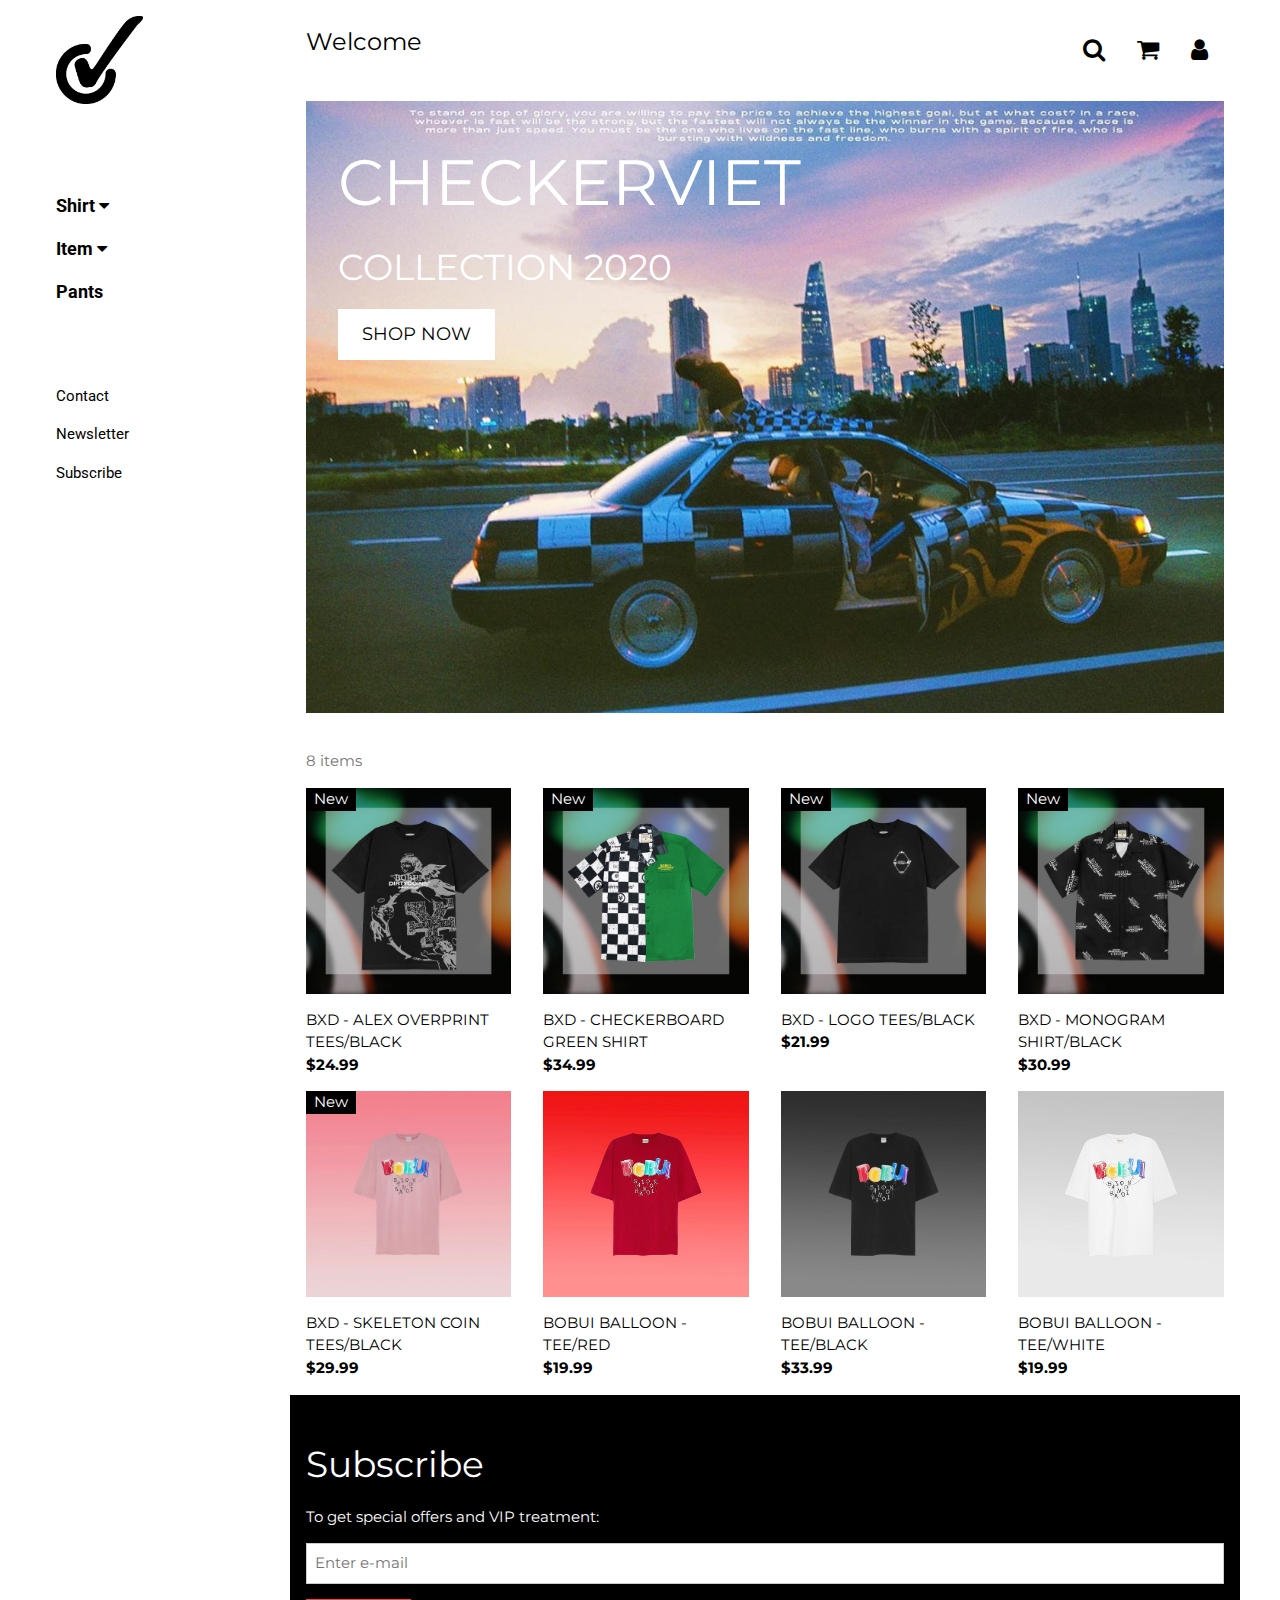
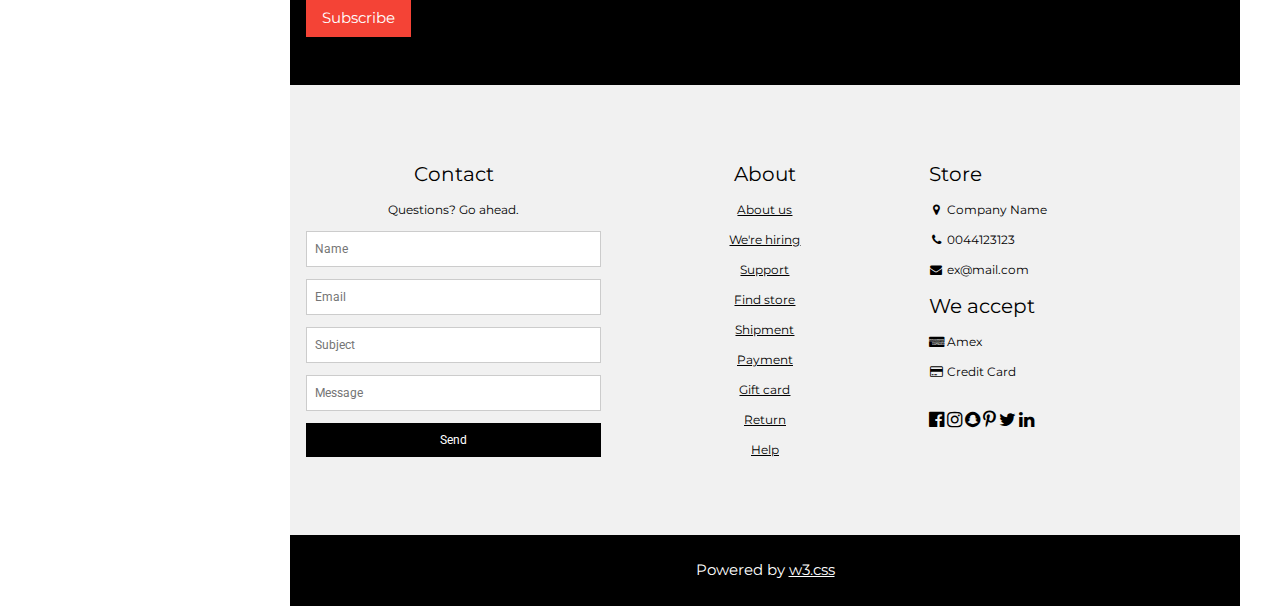
==== index.html @ c95c6292 "12" ====
<!DOCTYPE html>
<html>
<title>CHECKERVIET</title>
<meta charset="UTF-8">
<meta name="viewport" content="width=device-width, initial-scale=1">
<link rel="stylesheet" href="SOURCE.css">
<link rel="stylesheet" href="https://fonts.googleapis.com/css?family=Roboto">
<link rel="stylesheet" href="https://fonts.googleapis.com/css?family=Montserrat">
<link rel="stylesheet" href="https://cdnjs.cloudflare.com/ajax/libs/font-awesome/4.7.0/css/font-awesome.min.css">
<style>
  .w3-sidebar a,
  form {
    font-family: "Roboto", sans-serif
  }

  body,
  h1,
  h2,
  h3,
  h4,
  h5,
  h6,
  .w3-wide {
    font-family: "Montserrat", sans-serif;
  }

  /* cart */
  .cart-header {
    font-weight: bold;
    font-size: 1.25em;
    color: #333;
  }

  .cart-column {
    display: flex;
    align-items: center;
    border-bottom: 1px solid black;
    margin-right: 1.5em;
    padding-bottom: 10px;
    margin-top: 10px;
  }

  .cart-row {
    display: flex;
  }

  .cart-item {
    width: 45%;
  }

  .cart-price {
    width: 20%;
    font-size: 1.2em;
    color: #333;
  }

  .cart-quantity {
    width: 35%;
  }

  .cart-item-title {
    color: #333;
    margin-left: .5em;
    font-size: 1.0em;
  }

  .cart-item-image {
    width: 75px;
    height: auto;
    border-radius: 10px;
  }

  .btn-danger {
    color: white;
    background-color: #EB5757;
    border: none;
    border-radius: .3em;
    font-weight: bold;
  }

  .btn-danger:hover {
    background-color: #CC4C4C;
  }

  .cart-quantity-input {
    height: 34px;
    width: 50px;
    border-radius: 5px;
    border: 1px solid #56CCF2;
    background-color: #eee;
    color: #333;
    padding: 0;
    text-align: center;
    font-size: 1.2em;
    margin-right: 25px;
  }

  .cart-row:last-child {
    border-bottom: 1px solid black;
  }

  .cart-row:last-child .cart-column {
    border: none;
  }

  .cart-total {
    text-align: end;
    margin-top: 10px;
    margin-right: 10px;
  }

  .cart-total-title {
    font-weight: bold;
    font-size: 1.5em;
    color: black;
    margin-right: 20px;
  }

  .cart-total-price {
    color: #333;
    font-size: 1.1em;
  }

  .bottom-bar .search {
    width: 40%;
  }

  .bottom-bar .search input[type=text] {
    width: 150%;
    height: 40px;
    padding: 0 15px;
    color: #666666;
    border: 1px solid black;
    border-radius: 4px;
  }

  .bottom-bar .search button {
    position: relative;
    width: 40px;
    height: 38px;
    top: 0px;
    right: 16px;
    padding: 0 15px;
    border: none;
    background: none;
    color: gray;
    border-radius: 0 2px 2px 0;
  }

  .bottom-bar .search button:hover {
    background: white;
    color: black;
  }
</style>

<body class="w3-content" style="max-width:1200px">


  <!-- Sidebar/menu -->
  <nav class="w3-sidebar w3-bar-block w3-white w3-collapse w3-top" style="z-index:3;width:250px" id="mySidebar">
    <div class="w3-container w3-display-container w3-padding-16">
      <i onclick="w3_close()" class="fa fa-remove w3-hide-large w3-button w3-display-topright"></i>
      <a href="demo.html"><img src="WEB1/ANHNEN/logocheck.jpg" alt="LOGO" width="40%"></a>
    </div>
    <div class="w3-padding-64 w3-large w3-text-gray" style="font-weight:bold">

      <a onclick="myAccFunc()" href="javascript:void(0)" class="w3-button w3-block w3-white w3-left-align">
        Shirt <i class="fa fa-caret-down"></i>
      </a>
      <div id="demoAcc" class="w3-bar-block w3-hide w3-padding-large w3-medium">
        <a href="Hoodie.html" class="w3-bar-item w3-button">Hoodie</a>
        <a href="Sweater.html" class="w3-bar-item w3-button">Sweater</a>
        <a href="T-shirt.html" class="w3-bar-item w3-button">T-Shirt</a>
        <a href="Jackets.html" class="w3-bar-item w3-button">Jackets</a>
      </div>

      <a onclick="myAccFunc1()" href="javascript:void(0)" class="w3-button w3-block w3-white w3-left-align">
        Item <i class="fa fa-caret-down"></i>
      </a>
      <div id="demoAcc1" class="w3-bar-block w3-hide w3-padding-large w3-medium">
        <a href="#" class="w3-bar-item w3-button">Chain</a>
        <a href="#" class="w3-bar-item w3-button">Socks</a>
        <a href="#" class="w3-bar-item w3-button">Wallet</a>
      </div>

      <a href="#" class="w3-bar-item w3-white w3-button ">Pants</a>

    </div>
    <a href="#footer" class="w3-bar-item w3-button w3-padding">Contact</a>
    <a href="javascript:void(0)" class="w3-bar-item w3-button w3-padding"
      onclick="document.getElementById('newsletter').style.display='block'">Newsletter</a>
    <a href="#footer" class="w3-bar-item w3-button w3-padding">Subscribe</a>
  </nav>

  <!-- Top menu on small screens -->
  <header class="w3-bar w3-top w3-hide-large w3-black w3-xlarge">
    <div class="w3-bar-item w3-wide"><a href="demo.html" class="w3-button">CHECKERVIET</div>
    <a href="javascript:void(0)" class="w3-bar-item w3-button w3-padding-10 w3-right" onclick="w3_open()"><i
        class="fa fa-bars"></i></a>
  </header>

  <!-- Overlay effect when opening sidebar on small screens -->
  <div class="w3-overlay w3-hide-large" onclick="w3_close()" style="cursor:pointer" title="close side menu"
    id="myOverlay"></div>

  <!-- !PAGE CONTENT! -->
  <div class="w3-main" style="margin-left:250px">

    <!-- Push down content on small screens -->
    <div class="w3-hide-large" style="margin-top:83px"></div>

    <!-- Top header -->
    <header class="w3-container w3-xlarge">
      <p class="w3-left">Welcome</p>
      <p class="w3-right">
        <!-- Account icon -->
        <a href="javascript:void(0)" class="w3-bar-item w3-button  w3-right" onclick="w3_open()">
          <i onclick="document.getElementById('id01').style.display='block'" class="fa fa-user "></i>
        </a>
        <!-- Shopping icon -->
        <a href="javascript:void(0)" class="w3-bar-item w3-button  w3-right" onclick="w3_open()">
          <i onclick="document.getElementById('shoppingcart').style.display='block'" class="fa fa-shopping-cart "></i>
          <!-- Find icon -->
          <a href="javascript:void(0)" class="w3-bar-item w3-button  w3-right" onclick="w3_open()">
            <i onclick="document.getElementById('findcart').style.display='block'" class="fa fa-search"></i>
            <!-- Bottom Bar Start -->
            <div class="w3-bar-item bottom-bar">
              <div id="findcart" class="w3-modal-find">
                <div class="search" class="w3-container w3-padding-16 ">
                  <input type="text" placeholder="Search">
                  <span onclick="document.getElementById('findcart').style.display='none'"
                    class="w3-button w3-xlarge w3-transparent w3-display-container" title="Close Modal">×</span>
                </div>
                <div class="w3-container w3-padding-16 ">

                </div>
              </div>
            </div>
                <!-- Bottom Bar End -->
          </a>      
          <!-- Shopping -->
          <div id="shoppingcart" class="w3-modal">
            <div class="w3-modal-content w3-card-4 w3-animate-zoom" style="max-width: 900px">

              <div class="w3-container w3-padding-16 w3-light-grey">
                <span class=" cart-header ">Cart</span>
                <span onclick="document.getElementById('shoppingcart').style.display='none'"
                  class="w3-button w3-xlarge w3-transparent w3-display-topright" title="Close Modal">×</span>
              </div>

              <div class="cart-row w3-container">
                <span class="cart-item cart-header cart-column">Items</span>
                <span class="cart-price cart-header cart-column">Price</span>
                <span class="cart-quantity cart-header cart-column">Quantity</span>
              </div>

              <div class="cart-items w3-container">

                <div class="cart-row">
                  <div class="cart-item cart-column">
                    <img class="cart-item-image" src="WEB1/T-SHIRT/2.1.jpg" width="100" height="100">
                    <span class="cart-item-title">BXD - CHECKERBOARD GREEN SHIRT</span>
                  </div>
                  <span class="cart-price cart-column">34.99$</span>
                  <div class="cart-quantity cart-column">
                    <input class="cart-quantity-input" type="number" value="1">
                    <button class="btn btn-danger" type="button">Delete</button>
                  </div>
                </div>

                <div class="cart-row">

                  <div class="cart-item cart-column">
                    <img class="cart-item-image" src="WEB1/T-SHIRT/3.1.jpg" width="100" height="100">
                    <span class="cart-item-title">BXD - LOGO TEES/BLACK</span>
                  </div>
                  <span class="cart-price cart-column">21.99$</span>
                  <div class="cart-quantity cart-column">
                    <input class="cart-quantity-input" type="number" value="2">
                    <button class="btn btn-danger" type="button">Delete</button>
                  </div>

                </div>

                <div class="cart-total">
                  <strong class="cart-total-title">Total Price:</strong>
                  <span class="cart-total-price">78.79$</span>
                </div>

              </div>

              <div class="w3-container w3-border-top w3-padding-24 ">
                <button onclick="document.getElementById('shoppingcart').style.display='none'" type="button"
                  class="w3-button w3-red w3-transparent w3-right">Buy</button>
              </div>

            </div>
          </div>

          <!-- Account -->
          <div id="id01" class="w3-modal">
            <div class="w3-modal-content w3-card-4 w3-animate-zoom" style="max-width:600px">
              <div class="w3-center"><br>
                <span onclick="document.getElementById('id01').style.display='none'"
                  class="w3-button w3-xlarge w3-transparent w3-display-topright" title="Close Modal">×</span>
                <img src="WEB1/ANHNEN/logocheck.jpg" alt="Avatar" style="width:30%" class=" w3-margin-top">
              </div>

              <form class="w3-container" action="/action_page.php">
                <div class="w3-section">
                  <label><b>Username</b></label>
                  <input class="w3-input w3-border w3-margin-bottom" type="text" placeholder="Enter Username"
                    name="usrname" required>
                  <label><b>Password</b></label>
                  <input class="w3-input w3-border" type="text" placeholder="Enter Password" name="psw" required>
                  <button class="w3-button w3-block w3-black w3-section w3-padding" type="submit">Login</button>
                  <input class="w3-check w3-margin-top " type="checkbox" checked="checked"> Remember me
                </div>
              </form>

              <div class="w3-container w3-border-top w3-padding-16 w3-light-grey">
                <button onclick="document.getElementById('id01').style.display='none'" type="button"
                  class="w3-button w3-black">Cancel</button>
                <span class="w3-right w3-padding w3-hide-small">Forgot <a href="#">password?</a></span>
              </div>

            </div>
          </div>

      </p>
    </header>

    <!-- Image header -->
    <div class="w3-display-container w3-container">
      <div class="slideshow-container">

        <div class="mySlides fade">

          <img src="WEB1/ANHNEN/1.jpg" style="width:100%">

        </div>

        <div class="mySlides fade">

          <img src="WEB1/ANHNEN/2.jpg" style="width:100%">

        </div>

        <div class="mySlides fade">

          <img src="WEB1/ANHNEN/3.jpg" style="width:100%">

        </div>
        <div class="mySlides fade">

          <img src="WEB1/ANHNEN/4.jpg" style="width:100%">

        </div>
        <div class="mySlides fade">

          <img src="WEB1/ANHNEN/5.jpg" style="width:100%">

        </div>
        <div class="mySlides fade">

          <img src="WEB1/ANHNEN/6.jpg" style="width:100%">

        </div>
        <div class="mySlides fade">

          <img src="WEB1/ANHNEN/7.jpg" style="width:100%">

        </div>

      </div>

      <br>

      <div style="text-align:center">
        <span class="dot"></span>
        <span class="dot"></span>
        <span class="dot"></span>
        <span class="dot"></span>
        <span class="dot"></span>
        <span class="dot"></span>
        <span class="dot"></span>
      </div>
      <div class="w3-display-topleft w3-text-white" style="padding:24px 48px">
        <h1 class="w3-jumbo w3-hide-small">CHECKERVIET</h1>
        <h1 class="w3-hide-large w3-hide-medium">CHECKERVIET</h1>
        <h1 class="w3-hide-small">COLLECTION 2020</h1>
        <p><a href="#jeans" class="w3-button w3-white w3-padding-large w3-large">SHOP NOW</a></p>
      </div>
    </div>

    <script>
      var slideIndex = 0;
      showSlides();

      function showSlides() {
        var i;
        var slides = document.getElementsByClassName("mySlides");
        var dots = document.getElementsByClassName("dot");
        for (i = 0; i < slides.length; i++) {
          slides[i].style.display = "none";
        }
        slideIndex++;
        if (slideIndex > slides.length) { slideIndex = 1 }
        for (i = 0; i < dots.length; i++) {
          dots[i].className = dots[i].className.replace(" active", "");
        }
        slides[slideIndex - 1].style.display = "block";
        dots[slideIndex - 1].className += " active";
        setTimeout(showSlides, 2000); // Change image every 2 seconds
      }
    </script>

    <div class="w3-container w3-text-grey" id="jeans">
      <p>8 items</p>
    </div>

    <!-- Product grid -->
    <div class="w3-row w3-whitescale">

      <div class="w3-col l3 s6">
        <div class="w3-container">
          <div class="w3-display-container">
            <img src="WEB1/T-SHIRT/1.1.jpg" style="width:100%">
            <span class="w3-tag w3-display-topleft">New</span>
            <div class="w3-display-middle w3-display-hover">
              <button class="w3-button w3-black">Buy now <i class="fa fa-shopping-cart"></i></button>
            </div>
          </div>
          <p>BXD - ALEX OVERPRINT TEES/BLACK<br><b>$24.99</b></p>
        </div>
      </div>

      <div class="w3-col l3 s6">
        <div class="w3-container">
          <div class="w3-display-container">
            <img src="WEB1/T-SHIRT/2.1.jpg" style="width:100%">
            <span class="w3-tag w3-display-topleft">New</span>
            <div class="w3-display-middle w3-display-hover">
              <button class="w3-button w3-black">Buy now <i class="fa fa-shopping-cart"></i></button>
            </div>
          </div>
          <p>BXD - CHECKERBOARD GREEN SHIRT<br><b>$34.99</b></p>
        </div>
      </div>

      <div class="w3-col l3 s6">
        <div class="w3-container">
          <div class="w3-display-container">
            <img src="WEB1/T-SHIRT/3.1.jpg" style="width:100%">
            <span class="w3-tag w3-display-topleft">New</span>
            <div class="w3-display-middle w3-display-hover">
              <button class="w3-button w3-black">Buy now <i class="fa fa-shopping-cart"></i></button>
            </div>
          </div>
          <p>BXD - LOGO TEES/BLACK<br><b>$21.99</b></p>
        </div>
      </div>

      <div class="w3-col l3 s6">
        <div class="w3-container">
          <div class="w3-display-container">
            <img src="WEB1/T-SHIRT/4.1.jpg" style="width:100%">
            <span class="w3-tag w3-display-topleft">New</span>
            <div class="w3-display-middle w3-display-hover">
              <button class="w3-button w3-black">Buy now <i class="fa fa-shopping-cart"></i></button>
            </div>
          </div>
          <p>BXD - MONOGRAM SHIRT/BLACK<br><b>$30.99</b></p>
        </div>
      </div>

      <div class="w3-col l3 s6">
        <div class="w3-container">
          <div class="w3-display-container">
            <img src="WEB1/T-SHIRT/5.1.jpg" style="width:100%">
            <span class="w3-tag w3-display-topleft">New</span>
            <div class="w3-display-middle w3-display-hover">
              <button class="w3-button w3-black">Buy now <i class="fa fa-shopping-cart"></i></button>
            </div>
          </div>
          <p>BXD - SKELETON COIN TEES/BLACK<br><b>$29.99</b></p>
        </div>
      </div>

      <div class="w3-col l3 s6">
        <div class="w3-container">
          <div class="w3-display-container">
            <img src="WEB1/T-SHIRT/6.1.jpg" style="width:100%">
            <div class="w3-display-middle w3-display-hover">
              <button class="w3-button w3-black">Buy now <i class="fa fa-shopping-cart"></i></button>
            </div>
          </div>
          <p>BOBUI BALLOON - TEE/RED<br><b>$19.99</b></p>
        </div>
      </div>

      <div class="w3-col l3 s6">
        <div class="w3-container">
          <div class="w3-display-container">
            <img src="WEB1/T-SHIRT/7.1.jpg" style="width:100%">
            <div class="w3-display-middle w3-display-hover">
              <button class="w3-button w3-black">Buy now <i class="fa fa-shopping-cart"></i></button>
            </div>
          </div>
          <p>BOBUI BALLOON - TEE/BLACK<br><b>$33.99</b></p>
        </div>
      </div>

      <div class="w3-col l3 s6">
        <div class="w3-container">
          <div class="w3-display-container">
            <img src="WEB1/T-SHIRT/8.1.jpg" style="width:100%">
            <div class="w3-display-middle w3-display-hover">
              <button class="w3-button w3-black">Buy now <i class="fa fa-shopping-cart"></i></button>
            </div>
          </div>
          <p>BOBUI BALLOON - TEE/WHITE<br><b>$19.99</b></p>
        </div>
      </div>

    </div>
    <!-- Subscribe section -->
    <div class="w3-container w3-black w3-padding-32">
      <h1>Subscribe</h1>
      <p>To get special offers and VIP treatment:</p>
      <p><input class="w3-input w3-border" type="text" placeholder="Enter e-mail" style="width:100%"></p>
      <button type="button" class="w3-button w3-red w3-margin-bottom">Subscribe</button>
    </div>

    <!-- Footer -->
    <footer class="w3-padding-64 w3-light-grey w3-small w3-center" id="footer">
      <div class="w3-row-padding">
        <div class="w3-col s4">
          <h4>Contact</h4>
          <p>Questions? Go ahead.</p>
          <form action="/action_page.php" target="_blank">
            <p><input class="w3-input w3-border" type="text" placeholder="Name" name="Name" required></p>
            <p><input class="w3-input w3-border" type="text" placeholder="Email" name="Email" required></p>
            <p><input class="w3-input w3-border" type="text" placeholder="Subject" name="Subject" required></p>
            <p><input class="w3-input w3-border" type="text" placeholder="Message" name="Message" required></p>
            <button type="submit" class="w3-button w3-block w3-black">Send</button>
          </form>
        </div>

        <div class="w3-col s4">
          <h4>About</h4>
          <p><a href="#">About us</a></p>
          <p><a href="#">We're hiring</a></p>
          <p><a href="#">Support</a></p>
          <p><a href="#">Find store</a></p>
          <p><a href="#">Shipment</a></p>
          <p><a href="#">Payment</a></p>
          <p><a href="#">Gift card</a></p>
          <p><a href="#">Return</a></p>
          <p><a href="#">Help</a></p>
        </div>

        <div class="w3-col s4 w3-justify">
          <h4>Store</h4>
          <p><i class="fa fa-fw fa-map-marker"></i> Company Name</p>
          <p><i class="fa fa-fw fa-phone"></i> 0044123123</p>
          <p><i class="fa fa-fw fa-envelope"></i> ex@mail.com</p>
          <h4>We accept</h4>
          <p><i class="fa fa-fw fa-cc-amex"></i> Amex</p>
          <p><i class="fa fa-fw fa-credit-card"></i> Credit Card</p>
          <br>
          <i class="fa fa-facebook-official w3-hover-opacity w3-large"></i>
          <i class="fa fa-instagram w3-hover-opacity w3-large"></i>
          <i class="fa fa-snapchat w3-hover-opacity w3-large"></i>
          <i class="fa fa-pinterest-p w3-hover-opacity w3-large"></i>
          <i class="fa fa-twitter w3-hover-opacity w3-large"></i>
          <i class="fa fa-linkedin w3-hover-opacity w3-large"></i>
        </div>
      </div>
    </footer>

    <div class="w3-black w3-center w3-padding-24">Powered by <a href="https://www.w3schools.com/w3css/default.asp"
        title="W3.CSS" target="_blank" class="w3-hover-opacity">w3.css</a></div>

    <!-- End page content -->
  </div>

  <!-- Newsletter Modal -->
  <div id="newsletter" class="w3-modal">
    <div class="w3-modal-content w3-animate-zoom" style="padding:32px">
      <div class="w3-container w3-white w3-center">
        <i onclick="document.getElementById('newsletter').style.display='none'"
          class="fa fa-remove w3-right w3-button w3-transparent w3-xxlarge"></i>
        <h2 class="w3-wide">NEWSLETTER</h2>
        <p>Join our mailing list to receive updates on new arrivals and special offers.</p>
        <p><input class="w3-input w3-border" type="text" placeholder="Enter e-mail"></p>
        <button type="button" class="w3-button w3-padding-large w3-red w3-margin-bottom"
          onclick="document.getElementById('newsletter').style.display='none'">Subscribe</button>
      </div>
    </div>
  </div>

  <script>
    // Accordion 
    function myAccFunc() {
      var x = document.getElementById("demoAcc");
      if (x.className.indexOf("w3-show") == -1) {
        x.className += " w3-show";
      } else {
        x.className = x.className.replace(" w3-show", "");
      }
    }

    function myAccFunc1() {
      var x = document.getElementById("demoAcc1");
      if (x.className.indexOf("w3-show") == -1) {
        x.className += " w3-show";
      } else {
        x.className = x.className.replace(" w3-show", "");
      }
    }

    // Click on the "Jeans" link on page load to open the accordion for demo purposes
    document.getElementById("myBtn").click();


    // Open and close sidebar
    function w3_open() {
      document.getElementById("mySidebar").style.display = "block";
      document.getElementById("myOverlay").style.display = "block";
    }

    function w3_close() {
      document.getElementById("mySidebar").style.display = "none";
      document.getElementById("myOverlay").style.display = "none";
    }
  </script>

  <script src="IMGDEMO/jquery-2.1.4.min.js"></script>
</body>

</html>
---- SOURCE.css ----
/* W3.CSS 4.13 June 2019 by Jan Egil and Borge Refsnes */
html{box-sizing:border-box}*,*:before,*:after{box-sizing:inherit}
/* Extract from normalize.css by Nicolas Gallagher and Jonathan Neal git.io/normalize */
html{-ms-text-size-adjust:100%;-webkit-text-size-adjust:100%}body{margin:0}
article,aside,details,figcaption,figure,footer,header,main,menu,nav,section{display:block}summary{display:list-item}
audio,canvas,progress,video{display:inline-block}progress{vertical-align:baseline}
audio:not([controls]){display:none;height:0}[hidden],template{display:none}
a{background-color:transparent}a:active,a:hover{outline-width:0}
abbr[title]{border-bottom:none;text-decoration:underline;text-decoration:underline dotted}
b,strong{font-weight:bolder}dfn{font-style:italic}mark{background:#ff0;color:#000}
small{font-size:80%}sub,sup{font-size:75%;line-height:0;position:relative;vertical-align:baseline}
sub{bottom:-0.25em}sup{top:-0.5em}figure{margin:1em 40px}img{border-style:none}
code,kbd,pre,samp{font-family:monospace,monospace;font-size:1em}hr{box-sizing:content-box;height:0;overflow:visible}
button,input,select,textarea,optgroup{font:inherit;margin:0}optgroup{font-weight:bold}
button,input{overflow:visible}button,select{text-transform:none}
button,[type=button],[type=reset],[type=submit]{-webkit-appearance:button}
button::-moz-focus-inner,[type=button]::-moz-focus-inner,[type=reset]::-moz-focus-inner,[type=submit]::-moz-focus-inner{border-style:none;padding:0}
button:-moz-focusring,[type=button]:-moz-focusring,[type=reset]:-moz-focusring,[type=submit]:-moz-focusring{outline:1px dotted ButtonText}
fieldset{border:1px solid #c0c0c0;margin:0 2px;padding:.35em .625em .75em}
legend{color:inherit;display:table;max-width:100%;padding:0;white-space:normal}textarea{overflow:auto}
[type=checkbox],[type=radio]{padding:0}
[type=number]::-webkit-inner-spin-button,[type=number]::-webkit-outer-spin-button{height:auto}
[type=search]{-webkit-appearance:textfield;outline-offset:-2px}
[type=search]::-webkit-search-decoration{-webkit-appearance:none}
::-webkit-file-upload-button{-webkit-appearance:button;font:inherit}
/* End extract */
html,body{font-family:Verdana,sans-serif;font-size:15px;line-height:1.5}html{overflow-x:hidden}
h1{font-size:36px}h2{font-size:30px}h3{font-size:24px}h4{font-size:20px}h5{font-size:18px}h6{font-size:16px}.w3-serif{font-family:serif}
h1,h2,h3,h4,h5,h6{font-family:"Segoe UI",Arial,sans-serif;font-weight:400;margin:10px 0}.w3-wide{letter-spacing:4px}
hr{border:0;border-top:1px solid #eee;margin:20px 0}
.w3-image{max-width:100%;height:auto}img{vertical-align:middle}a{color:inherit}
.w3-table,.w3-table-all{border-collapse:collapse;border-spacing:0;width:100%;display:table}.w3-table-all{border:1px solid #ccc}
.w3-bordered tr,.w3-table-all tr{border-bottom:1px solid #ddd}.w3-striped tbody tr:nth-child(even){background-color:#f1f1f1}
.w3-table-all tr:nth-child(odd){background-color:#fff}.w3-table-all tr:nth-child(even){background-color:#f1f1f1}
.w3-hoverable tbody tr:hover,.w3-ul.w3-hoverable li:hover{background-color:#ccc}.w3-centered tr th,.w3-centered tr td{text-align:center}
.w3-table td,.w3-table th,.w3-table-all td,.w3-table-all th{padding:8px 8px;display:table-cell;text-align:left;vertical-align:top}
.w3-table th:first-child,.w3-table td:first-child,.w3-table-all th:first-child,.w3-table-all td:first-child{padding-left:16px}
.w3-btn,.w3-button{border:none;display:inline-block;padding:8px 16px;vertical-align:middle;overflow:hidden;text-decoration:none;color:inherit;background-color:inherit;text-align:center;cursor:pointer;white-space:nowrap}
.w3-btn:hover{box-shadow:0 8px 16px 0 rgba(0,0,0,0.2),0 6px 20px 0 rgba(0,0,0,0.19)}
.w3-btn,.w3-button{-webkit-touch-callout:none;-webkit-user-select:none;-khtml-user-select:none;-moz-user-select:none;-ms-user-select:none;user-select:none}   
.w3-disabled,.w3-btn:disabled,.w3-button:disabled{cursor:not-allowed;opacity:0.3}.w3-disabled *,:disabled *{pointer-events:none}
.w3-btn.w3-disabled:hover,.w3-btn:disabled:hover{box-shadow:none}
.w3-badge,.w3-tag{background-color:#000;color:#fff;display:inline-block;padding-left:8px;padding-right:8px;text-align:center}.w3-badge{border-radius:50%}
.w3-ul{list-style-type:none;padding:0;margin:0}.w3-ul li{padding:8px 16px;border-bottom:1px solid #ddd}.w3-ul li:last-child{border-bottom:none}
.w3-tooltip,.w3-display-container{position:relative}.w3-tooltip .w3-text{display:none}.w3-tooltip:hover .w3-text{display:inline-block}
.w3-ripple:active{opacity:0.5}.w3-ripple{transition:opacity 0s}
.w3-input{padding:8px;display:block;border:none;border-bottom:1px solid #ccc;width:100%}
.w3-select{padding:9px 0;width:100%;border:none;border-bottom:1px solid #ccc}
.w3-dropdown-click,.w3-dropdown-hover{position:relative;display:inline-block;cursor:pointer}
.w3-dropdown-hover:hover .w3-dropdown-content{display:block}
.w3-dropdown-hover:first-child,.w3-dropdown-click:hover{background-color:#ccc;color:#000}
.w3-dropdown-hover:hover > .w3-button:first-child,.w3-dropdown-click:hover > .w3-button:first-child{background-color:#ccc;color:#000}
.w3-dropdown-content{cursor:auto;color:#000;background-color:#fff;display:none;position:absolute;min-width:160px;margin:0;padding:0;z-index:1}
.w3-check,.w3-radio{width:24px;height:24px;position:relative;top:6px}
.w3-sidebar{height:100%;width:200px;background-color:#fff;position:fixed!important;z-index:1;overflow:auto}
.w3-bar-block .w3-dropdown-hover,.w3-bar-block .w3-dropdown-click{width:100%}
.w3-bar-block .w3-dropdown-hover .w3-dropdown-content,.w3-bar-block .w3-dropdown-click .w3-dropdown-content{min-width:100%}
.w3-bar-block .w3-dropdown-hover .w3-button,.w3-bar-block .w3-dropdown-click .w3-button{width:100%;text-align:left;padding:8px 16px}
.w3-main,#main{transition:margin-left .4s}
.w3-modal{z-index:3;display:none;padding-top:100px;position:fixed;left:0;top:0;width:100%;height:100%;overflow:auto;background-color:rgb(0,0,0);background-color:rgba(0,0,0,0.4)}
.w3-modal-find{z-index:3;display:none;padding-top:10px;position:relative;left:30;top:50;width:100%;height:0%;overflow:visible;background-color:rgb(0,0,0);background-color:rgba(0,0,0,0.0)}
.w3-modal-content{margin:auto;background-color:#fff;position:relative;padding:0;outline:0;width:600px}
.w3-bar{width:100%;overflow:hidden}.w3-center .w3-bar{display:inline-block;width:auto}
.w3-bar .w3-bar-item{padding:8px 16px;float:left;width:auto;border:none;display:block;outline:0}
.w3-bar .w3-dropdown-hover,.w3-bar .w3-dropdown-click{position:static;float:left}
.w3-bar .w3-button{white-space:normal}
.w3-bar-block .w3-bar-item{width:100%;display:block;padding:8px 16px;text-align:left;border:none;white-space:normal;float:none;outline:0}
.w3-bar-block.w3-center .w3-bar-item{text-align:center}.w3-block{display:block;width:100%}
.w3-responsive{display:block;overflow-x:auto}
.w3-container:after,.w3-container:before,.w3-panel:after,.w3-panel:before,.w3-row:after,.w3-row:before,.w3-row-padding:after,.w3-row-padding:before,
.w3-cell-row:before,.w3-cell-row:after,.w3-clear:after,.w3-clear:before,.w3-bar:before,.w3-bar:after{content:"";display:table;clear:both}
.w3-col,.w3-half,.w3-third,.w3-twothird,.w3-threequarter,.w3-quarter{float:left;width:100%}
.w3-col.s1{width:8.33333%}.w3-col.s2{width:16.66666%}.w3-col.s3{width:24.99999%}.w3-col.s4{width:33.33333%}
.w3-col.s5{width:41.66666%}
.w3-col.s6{width:49.99999%}
.w3-col.s7{width:58.33333%}.w3-col.s8{width:66.66666%}
.w3-col.s9{width:74.99999%}.w3-col.s10{width:83.33333%}.w3-col.s11{width:91.66666%}.w3-col.s12{width:99.99999%}
@media (min-width:601px){.w3-col.m1{width:8.33333%}.w3-col.m2{width:16.66666%}.w3-col.m3,.w3-quarter{width:24.99999%}.w3-col.m4,.w3-third{width:33.33333%}
.w3-col.m5{width:41.66666%}.w3-col.m6,.w3-half{width:49.99999%}.w3-col.m7{width:58.33333%}.w3-col.m8,.w3-twothird{width:66.66666%}
.w3-col.m9,.w3-threequarter{width:74.99999%}.w3-col.m10{width:83.33333%}.w3-col.m11{width:91.66666%}.w3-col.m12{width:99.99999%}}
@media (min-width:993px){.w3-col.l1{width:8.33333%}.w3-col.l2{width:16.66666%}
.w3-col.l3{width:24.99999%}
.w3-col.l4{width:33.33333%}
.w3-col.l5{width:41.66666%}.w3-col.l6{width:49.99999%}.w3-col.l7{width:58.33333%}.w3-col.l8{width:66.66666%}
.w3-col.l9{width:74.99999%}.w3-col.l10{width:83.33333%}.w3-col.l11{width:91.66666%}.w3-col.l12{width:99.99999%}}
.w3-rest{overflow:hidden}.w3-stretch{margin-left:-16px;margin-right:-16px}
.w3-content,.w3-auto{margin-left:auto;margin-right:auto}.w3-content{max-width:980px}.w3-auto{max-width:1140px}
.w3-cell-row{display:table;width:100%}.w3-cell{display:table-cell}
.w3-cell-top{vertical-align:top}.w3-cell-middle{vertical-align:middle}.w3-cell-bottom{vertical-align:bottom}
.w3-hide{display:none!important}.w3-show-block,.w3-show{display:block!important}.w3-show-inline-block{display:inline-block!important}
@media (max-width:1205px){.w3-auto{max-width:95%}}
@media (max-width:600px){.w3-modal-content{margin:0 10px;width:auto!important}.w3-modal{padding-top:30px}
.w3-dropdown-hover.w3-mobile .w3-dropdown-content,.w3-dropdown-click.w3-mobile .w3-dropdown-content{position:relative}	
.w3-hide-small{display:none!important}.w3-mobile{display:block;width:100%!important}.w3-bar-item.w3-mobile,.w3-dropdown-hover.w3-mobile,.w3-dropdown-click.w3-mobile{text-align:center}
.w3-dropdown-hover.w3-mobile,.w3-dropdown-hover.w3-mobile .w3-btn,.w3-dropdown-hover.w3-mobile .w3-button,.w3-dropdown-click.w3-mobile,.w3-dropdown-click.w3-mobile .w3-btn,.w3-dropdown-click.w3-mobile .w3-button{width:100%}}
@media (max-width:768px){.w3-modal-content{width:500px}.w3-modal{padding-top:50px}}
@media (min-width:993px){.w3-modal-content{width:900px}.w3-hide-large{display:none!important}.w3-sidebar.w3-collapse{display:block!important}}
@media (max-width:992px) and (min-width:601px){.w3-hide-medium{display:none!important}}
@media (max-width:992px){.w3-sidebar.w3-collapse{display:none}.w3-main{margin-left:0!important;margin-right:0!important}.w3-auto{max-width:100%}}
.w3-top,.w3-bottom{position:fixed;width:100%;z-index:1}.w3-top{top:0}.w3-bottom{bottom:0}
.w3-overlay{position:fixed;display:none;width:100%;height:100%;top:0;left:0;right:0;bottom:0;background-color:rgba(0,0,0,0.5);z-index:2}
.w3-display-topleft{position:absolute;left:0;top:0}.w3-display-topright{position:absolute;right:0;top:0}
.w3-display-bottomleft{position:absolute;left:0;bottom:0}.w3-display-bottomright{position:absolute;right:0;bottom:0}
.w3-display-middle{position:absolute;top:50%;left:50%;transform:translate(-50%,-50%);-ms-transform:translate(-50%,-50%)}
.w3-display-left{position:absolute;top:50%;left:0%;transform:translate(0%,-50%);-ms-transform:translate(-0%,-50%)}
.w3-display-right{position:absolute;top:50%;right:0%;transform:translate(0%,-50%);-ms-transform:translate(0%,-50%)}
.w3-display-topmiddle{position:absolute;left:50%;top:0;transform:translate(-50%,0%);-ms-transform:translate(-50%,0%)}
.w3-display-bottommiddle{position:absolute;left:50%;bottom:0;transform:translate(-50%,0%);-ms-transform:translate(-50%,0%)}
.w3-display-container:hover .w3-display-hover{display:block}.w3-display-container:hover span.w3-display-hover{display:inline-block}.w3-display-hover{display:none}
.w3-display-position{position:absolute}
.w3-circle{border-radius:50%}
.w3-round-small{border-radius:2px}.w3-round,.w3-round-medium{border-radius:4px}.w3-round-large{border-radius:8px}.w3-round-xlarge{border-radius:16px}.w3-round-xxlarge{border-radius:32px}
.w3-row-padding,.w3-row-padding>.w3-half,.w3-row-padding>.w3-third,.w3-row-padding>.w3-twothird,.w3-row-padding>.w3-threequarter,.w3-row-padding>.w3-quarter,.w3-row-padding>.w3-col{padding:0 8px}
.w3-container,.w3-panel{padding:0.01em 16px}.w3-panel{margin-top:16px;margin-bottom:16px}
.w3-code,.w3-codespan{font-family:Consolas,"courier new";font-size:16px}
.w3-code{width:auto;background-color:#fff;padding:8px 12px;border-left:4px solid #4CAF50;word-wrap:break-word}
.w3-codespan{color:crimson;background-color:#f1f1f1;padding-left:4px;padding-right:4px;font-size:110%}
.w3-card,.w3-card-2{box-shadow:0 2px 5px 0 rgba(0,0,0,0.16),0 2px 10px 0 rgba(0,0,0,0.12)}
.w3-card-4,.w3-hover-shadow:hover{box-shadow:0 4px 10px 0 rgba(0,0,0,0.2),0 4px 20px 0 rgba(0,0,0,0.19)}
.w3-spin{animation:w3-spin 2s infinite linear}@keyframes w3-spin{0%{transform:rotate(0deg)}100%{transform:rotate(359deg)}}
.w3-animate-fading{animation:fading 10s infinite}@keyframes fading{0%{opacity:0}50%{opacity:1}100%{opacity:0}}
.w3-animate-opacity{animation:opac 0.8s}@keyframes opac{from{opacity:0} to{opacity:1}}
.w3-animate-top{position:relative;animation:animatetop 0.4s}@keyframes animatetop{from{top:-300px;opacity:0} to{top:0;opacity:1}}
.w3-animate-left{position:relative;animation:animateleft 0.4s}@keyframes animateleft{from{left:-300px;opacity:0} to{left:0;opacity:1}}
.w3-animate-right{position:relative;animation:animateright 0.4s}@keyframes animateright{from{right:-300px;opacity:0} to{right:0;opacity:1}}
.w3-animate-bottom{position:relative;animation:animatebottom 0.4s}@keyframes animatebottom{from{bottom:-300px;opacity:0} to{bottom:0;opacity:1}}
.w3-animate-zoom {animation:animatezoom 0.6s}@keyframes animatezoom{from{transform:scale(0)} to{transform:scale(1)}}
.w3-animate-input{transition:width 0.4s ease-in-out}.w3-animate-input:focus{width:100%!important}
.w3-opacity,.w3-hover-opacity:hover{opacity:0.60}.w3-opacity-off,.w3-hover-opacity-off:hover{opacity:1}
.w3-opacity-max{opacity:0.25}.w3-opacity-min{opacity:0.75}
.w3-greyscale-max,.w3-grayscale-max,.w3-hover-greyscale:hover,.w3-hover-grayscale:hover{filter:grayscale(100%)}
.w3-greyscale,.w3-grayscale{filter:grayscale(75%)}.w3-greyscale-min,.w3-grayscale-min{filter:grayscale(50%)}
.w3-sepia{filter:sepia(75%)}.w3-sepia-max,.w3-hover-sepia:hover{filter:sepia(100%)}.w3-sepia-min{filter:sepia(50%)}
.w3-tiny{font-size:10px!important}.w3-small{font-size:12px!important}.w3-medium{font-size:15px!important}.w3-large{font-size:18px!important}
.w3-xlarge{font-size:24px!important}.w3-xxlarge{font-size:36px!important}.w3-xxxlarge{font-size:48px!important}.w3-jumbo{font-size:64px!important}
.w3-left-align{text-align:left!important}.w3-right-align{text-align:right!important}.w3-justify{text-align:justify!important}.w3-center{text-align:center!important}
.w3-border-0{border:0!important}.w3-border{border:1px solid #ccc!important}
.w3-border-top{border-top:1px solid #ccc!important}.w3-border-bottom{border-bottom:1px solid #ccc!important}
.w3-border-left{border-left:1px solid #ccc!important}.w3-border-right{border-right:1px solid #ccc!important}
.w3-topbar{border-top:6px solid #ccc!important}.w3-bottombar{border-bottom:6px solid #ccc!important}
.w3-leftbar{border-left:6px solid #ccc!important}.w3-rightbar{border-right:6px solid #ccc!important}
.w3-section,.w3-code{margin-top:16px!important;margin-bottom:16px!important}
.w3-margin{margin:16px!important}.w3-margin-top{margin-top:16px!important}.w3-margin-bottom{margin-bottom:16px!important}
.w3-margin-left{margin-left:16px!important}.w3-margin-right{margin-right:16px!important}
.w3-padding-small{padding:4px 8px!important}.w3-padding{padding:8px 16px!important}.w3-padding-large{padding:12px 24px!important}
.w3-padding-16{padding-top:16px!important;padding-bottom:16px!important}.w3-padding-24{padding-top:24px!important;padding-bottom:24px!important}
.w3-padding-32{padding-top:32px!important;padding-bottom:32px!important}.w3-padding-48{padding-top:48px!important;padding-bottom:48px!important}
.w3-padding-64{padding-top:64px!important;padding-bottom:64px!important}
.w3-left{float:left!important}.w3-right{float:right!important}
.w3-button:hover{color:#000!important;background-color:#ccc!important}
.w3-transparent,.w3-hover-none:hover{background-color:transparent!important}
.w3-hover-none:hover{box-shadow:none!important}
/* Colors */
.w3-amber,.w3-hover-amber:hover{color:#000!important;background-color:#ffc107!important}
.w3-aqua,.w3-hover-aqua:hover{color:#000!important;background-color:#00ffff!important}
.w3-blue,.w3-hover-blue:hover{color:#fff!important;background-color:#2196F3!important}
.w3-light-blue,.w3-hover-light-blue:hover{color:#000!important;background-color:#87CEEB!important}
.w3-brown,.w3-hover-brown:hover{color:#fff!important;background-color:#795548!important}
.w3-cyan,.w3-hover-cyan:hover{color:#000!important;background-color:#00bcd4!important}
.w3-blue-grey,.w3-hover-blue-grey:hover,.w3-blue-gray,.w3-hover-blue-gray:hover{color:#fff!important;background-color:#607d8b!important}
.w3-green,.w3-hover-green:hover{color:#fff!important;background-color:#4CAF50!important}
.w3-light-green,.w3-hover-light-green:hover{color:#000!important;background-color:#8bc34a!important}
.w3-indigo,.w3-hover-indigo:hover{color:#fff!important;background-color:#3f51b5!important}
.w3-khaki,.w3-hover-khaki:hover{color:#000!important;background-color:#f0e68c!important}
.w3-lime,.w3-hover-lime:hover{color:#000!important;background-color:#cddc39!important}
.w3-orange,.w3-hover-orange:hover{color:#000!important;background-color:#ff9800!important}
.w3-deep-orange,.w3-hover-deep-orange:hover{color:#fff!important;background-color:#ff5722!important}
.w3-pink,.w3-hover-pink:hover{color:#fff!important;background-color:#e91e63!important}
.w3-purple,.w3-hover-purple:hover{color:#fff!important;background-color:#9c27b0!important}
.w3-deep-purple,.w3-hover-deep-purple:hover{color:#fff!important;background-color:#673ab7!important}
.w3-red,.w3-hover-red:hover{color:#fff!important;background-color:#f44336!important}
.w3-sand,.w3-hover-sand:hover{color:#000!important;background-color:#fdf5e6!important}
.w3-teal,.w3-hover-teal:hover{color:#fff!important;background-color:#009688!important}
.w3-yellow,.w3-hover-yellow:hover{color:#000!important;background-color:#ffeb3b!important}
.w3-white,.w3-hover-white:hover{color:#000!important;background-color:#fff!important}
.w3-black,.w3-hover-black:hover{color:#fff!important;background-color:#000!important}
.w3-grey,.w3-hover-grey:hover,.w3-gray,.w3-hover-gray:hover{color:#000!important;background-color:#9e9e9e!important}
.w3-light-grey,.w3-hover-light-grey:hover,.w3-light-gray,.w3-hover-light-gray:hover{color:#000!important;background-color:#f1f1f1!important}
.w3-dark-grey,.w3-hover-dark-grey:hover,.w3-dark-gray,.w3-hover-dark-gray:hover{color:#fff!important;background-color:#616161!important}
.w3-pale-red,.w3-hover-pale-red:hover{color:#000!important;background-color:#ffdddd!important}
.w3-pale-green,.w3-hover-pale-green:hover{color:#000!important;background-color:#ddffdd!important}
.w3-pale-yellow,.w3-hover-pale-yellow:hover{color:#000!important;background-color:#ffffcc!important}
.w3-pale-blue,.w3-hover-pale-blue:hover{color:#000!important;background-color:#ddffff!important}
.w3-text-amber,.w3-hover-text-amber:hover{color:#ffc107!important}
.w3-text-aqua,.w3-hover-text-aqua:hover{color:#00ffff!important}
.w3-text-blue,.w3-hover-text-blue:hover{color:#2196F3!important}
.w3-text-light-blue,.w3-hover-text-light-blue:hover{color:#87CEEB!important}
.w3-text-brown,.w3-hover-text-brown:hover{color:#795548!important}
.w3-text-cyan,.w3-hover-text-cyan:hover{color:#00bcd4!important}
.w3-text-blue-grey,.w3-hover-text-blue-grey:hover,.w3-text-blue-gray,.w3-hover-text-blue-gray:hover{color:#607d8b!important}
.w3-text-green,.w3-hover-text-green:hover{color:#4CAF50!important}
.w3-text-light-green,.w3-hover-text-light-green:hover{color:#8bc34a!important}
.w3-text-indigo,.w3-hover-text-indigo:hover{color:#3f51b5!important}
.w3-text-khaki,.w3-hover-text-khaki:hover{color:#b4aa50!important}
.w3-text-lime,.w3-hover-text-lime:hover{color:#cddc39!important}
.w3-text-orange,.w3-hover-text-orange:hover{color:#ff9800!important}
.w3-text-deep-orange,.w3-hover-text-deep-orange:hover{color:#ff5722!important}
.w3-text-pink,.w3-hover-text-pink:hover{color:#e91e63!important}
.w3-text-purple,.w3-hover-text-purple:hover{color:#9c27b0!important}
.w3-text-deep-purple,.w3-hover-text-deep-purple:hover{color:#673ab7!important}
.w3-text-red,.w3-hover-text-red:hover{color:#f44336!important}
.w3-text-sand,.w3-hover-text-sand:hover{color:#fdf5e6!important}
.w3-text-teal,.w3-hover-text-teal:hover{color:#009688!important}
.w3-text-yellow,.w3-hover-text-yellow:hover{color:#d2be0e!important}
.w3-text-white,.w3-hover-text-white:hover{color:#fff!important}
.w3-text-black,.w3-hover-text-black:hover{color:#000!important}
.w3-text-grey,.w3-hover-text-grey:hover,.w3-text-gray,.w3-hover-text-gray:hover{color:#757575!important}
.w3-text-light-grey,.w3-hover-text-light-grey:hover,.w3-text-light-gray,.w3-hover-text-light-gray:hover{color:#f1f1f1!important}
.w3-text-dark-grey,.w3-hover-text-dark-grey:hover,.w3-text-dark-gray,.w3-hover-text-dark-gray:hover{color:#3a3a3a!important}
.w3-border-amber,.w3-hover-border-amber:hover{border-color:#ffc107!important}
.w3-border-aqua,.w3-hover-border-aqua:hover{border-color:#00ffff!important}
.w3-border-blue,.w3-hover-border-blue:hover{border-color:#2196F3!important}
.w3-border-light-blue,.w3-hover-border-light-blue:hover{border-color:#87CEEB!important}
.w3-border-brown,.w3-hover-border-brown:hover{border-color:#795548!important}
.w3-border-cyan,.w3-hover-border-cyan:hover{border-color:#00bcd4!important}
.w3-border-blue-grey,.w3-hover-border-blue-grey:hover,.w3-border-blue-gray,.w3-hover-border-blue-gray:hover{border-color:#607d8b!important}
.w3-border-green,.w3-hover-border-green:hover{border-color:#4CAF50!important}
.w3-border-light-green,.w3-hover-border-light-green:hover{border-color:#8bc34a!important}
.w3-border-indigo,.w3-hover-border-indigo:hover{border-color:#3f51b5!important}
.w3-border-khaki,.w3-hover-border-khaki:hover{border-color:#f0e68c!important}
.w3-border-lime,.w3-hover-border-lime:hover{border-color:#cddc39!important}
.w3-border-orange,.w3-hover-border-orange:hover{border-color:#ff9800!important}
.w3-border-deep-orange,.w3-hover-border-deep-orange:hover{border-color:#ff5722!important}
.w3-border-pink,.w3-hover-border-pink:hover{border-color:#e91e63!important}
.w3-border-purple,.w3-hover-border-purple:hover{border-color:#9c27b0!important}
.w3-border-deep-purple,.w3-hover-border-deep-purple:hover{border-color:#673ab7!important}
.w3-border-red,.w3-hover-border-red:hover{border-color:#f44336!important}
.w3-border-sand,.w3-hover-border-sand:hover{border-color:#fdf5e6!important}
.w3-border-teal,.w3-hover-border-teal:hover{border-color:#009688!important}
.w3-border-yellow,.w3-hover-border-yellow:hover{border-color:#ffeb3b!important}
.w3-border-white,.w3-hover-border-white:hover{border-color:#fff!important}
.w3-border-black,.w3-hover-border-black:hover{border-color:#000!important}
.w3-border-grey,.w3-hover-border-grey:hover,.w3-border-gray,.w3-hover-border-gray:hover{border-color:#9e9e9e!important}
.w3-border-light-grey,.w3-hover-border-light-grey:hover,.w3-border-light-gray,.w3-hover-border-light-gray:hover{border-color:#f1f1f1!important}
.w3-border-dark-grey,.w3-hover-border-dark-grey:hover,.w3-border-dark-gray,.w3-hover-border-dark-gray:hover{border-color:#616161!important}
.w3-border-pale-red,.w3-hover-border-pale-red:hover{border-color:#ffe7e7!important}.w3-border-pale-green,.w3-hover-border-pale-green:hover{border-color:#e7ffe7!important}
.w3-border-pale-yellow,.w3-hover-border-pale-yellow:hover{border-color:#ffffcc!important}.w3-border-pale-blue,.w3-hover-border-pale-blue:hover{border-color:#e7ffff!important}
.call-to-action .col-md-6:last-child {
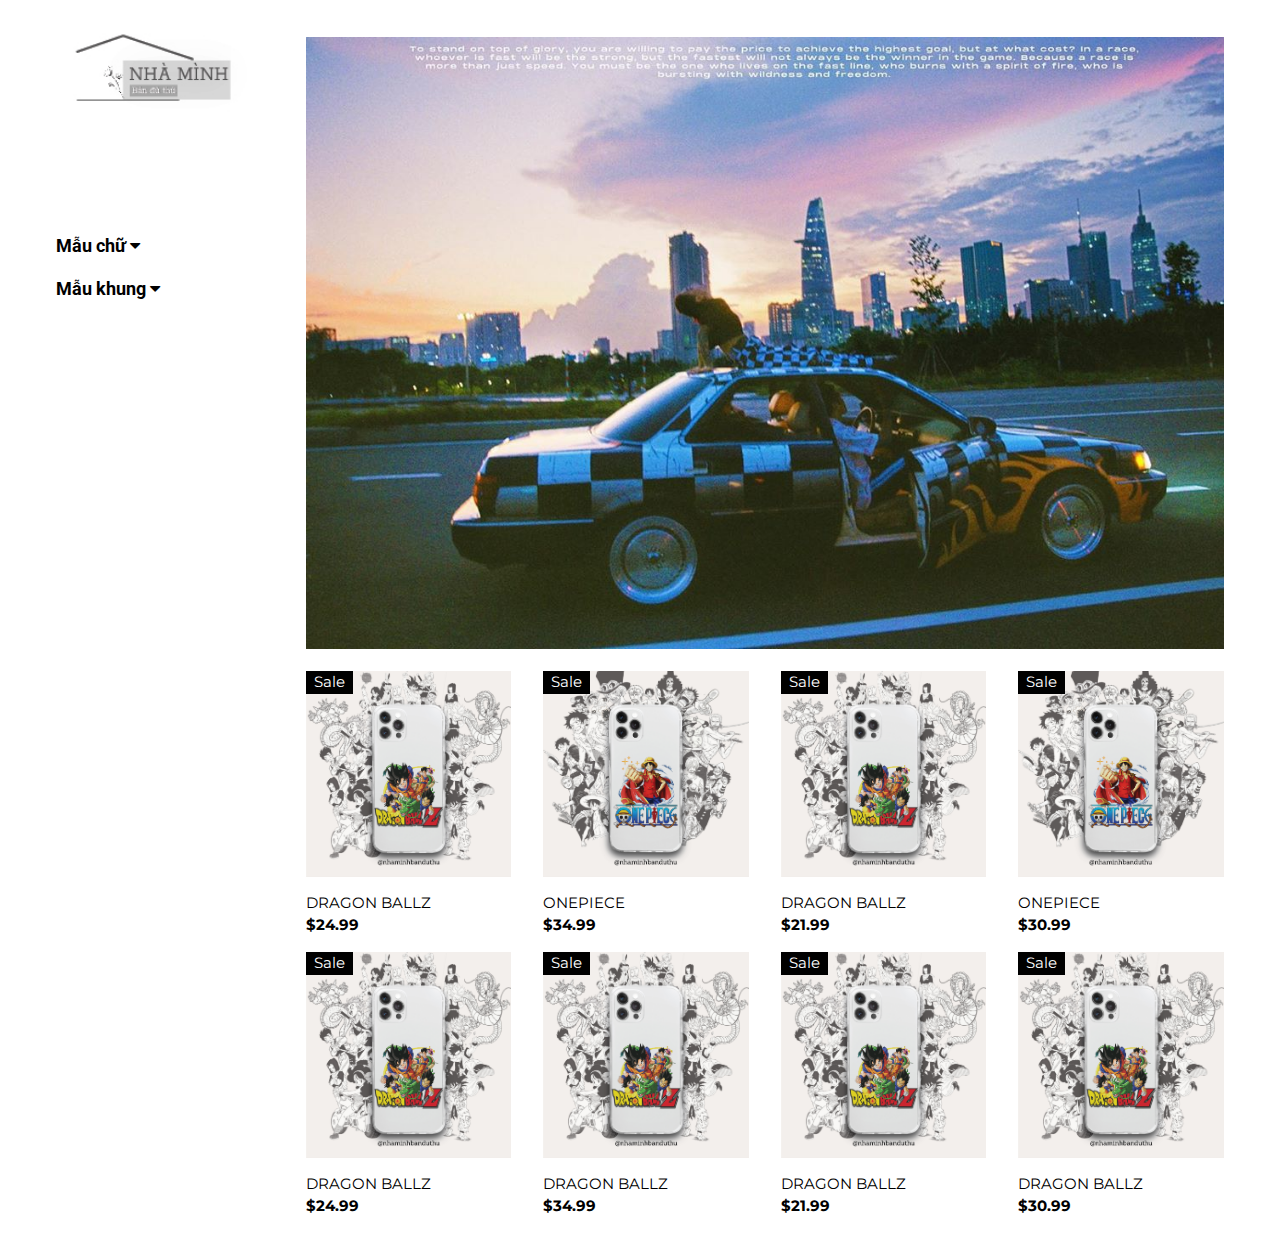
==== commit 737ed17a: "213" ====
--- a/index.html
+++ b/index.html
@@ -1,6 +1,6 @@
 <!DOCTYPE html>
 <html>
-<title>CHECKERVIET</title>
+<title>Nhà Mình</title>
 <meta charset="UTF-8">
 <meta name="viewport" content="width=device-width, initial-scale=1">
 <link rel="stylesheet" href="SOURCE.css">
@@ -8,6 +8,92 @@
 <link rel="stylesheet" href="https://fonts.googleapis.com/css?family=Montserrat">
 <link rel="stylesheet" href="https://cdnjs.cloudflare.com/ajax/libs/font-awesome/4.7.0/css/font-awesome.min.css">
 <style>
+  /* The Modal (background) */
+  .modal {
+    display: none;
+    /* Hidden by default */
+    position: fixed;
+    /* Stay in place */
+    z-index: 1;
+    /* Sit on top */
+    padding-top: 100px;
+    /* Location of the box */
+    left: 0;
+    top: 0;
+    width: 100%;
+    /* Full width */
+    height: 100%;
+    /* Full height */
+    overflow: auto;
+    /* Enable scroll if needed */
+    background-color: rgb(0, 0, 0);
+    /* Fallback color */
+    background-color: rgba(0, 0, 0, 0.9);
+    /* Black w/ opacity */
+  }
+
+  /* Modal Content (image) */
+  .modal-content {
+    margin: auto;
+    display: block;
+    width: 80%;
+    max-width: 500px;
+  }
+
+  /* Add Animation */
+  .modal-content,
+  #caption {
+    -webkit-animation-name: zoom;
+    -webkit-animation-duration: 0.6s;
+    animation-name: zoom;
+    animation-duration: 0.6s;
+  }
+
+  @-webkit-keyframes zoom {
+    from {
+      -webkit-transform: scale(0)
+    }
+
+    to {
+      -webkit-transform: scale(1)
+    }
+  }
+
+  @keyframes zoom {
+    from {
+      transform: scale(0)
+    }
+
+    to {
+      transform: scale(1)
+    }
+  }
+
+  /* The Close Button */
+  .close {
+    position: absolute;
+    top: 15px;
+    right: 35px;
+    color: #f1f1f1;
+    font-size: 40px;
+    font-weight: bold;
+    transition: 0.3s;
+  }
+
+  .close:hover,
+  .close:focus {
+    color: #bbb;
+    text-decoration: none;
+    cursor: pointer;
+  }
+
+  /* 100% Image Width on Smaller Screens */
+  @media only screen and (max-width: 700px) {
+    .modal-content {
+      width: 100%;
+    }
+  }
+
   .w3-sidebar a,
   form {
     font-family: "Roboto", sans-serif
@@ -160,41 +246,33 @@
   <nav class="w3-sidebar w3-bar-block w3-white w3-collapse w3-top" style="z-index:3;width:250px" id="mySidebar">
     <div class="w3-container w3-display-container w3-padding-16">
       <i onclick="w3_close()" class="fa fa-remove w3-hide-large w3-button w3-display-topright"></i>
-      <a href="demo.html"><img src="WEB1/ANHNEN/logocheck.jpg" alt="LOGO" width="40%"></a>
+      <a href="index.html"><img src="WEB1/ANHNEN/ava.jpg" alt="LOGO" width="100%"></a>
     </div>
     <div class="w3-padding-64 w3-large w3-text-gray" style="font-weight:bold">
 
       <a onclick="myAccFunc()" href="javascript:void(0)" class="w3-button w3-block w3-white w3-left-align">
-        Shirt <i class="fa fa-caret-down"></i>
+        Mẫu chữ <i class="fa fa-caret-down"></i>
       </a>
       <div id="demoAcc" class="w3-bar-block w3-hide w3-padding-large w3-medium">
-        <a href="Hoodie.html" class="w3-bar-item w3-button">Hoodie</a>
-        <a href="Sweater.html" class="w3-bar-item w3-button">Sweater</a>
-        <a href="T-shirt.html" class="w3-bar-item w3-button">T-Shirt</a>
-        <a href="Jackets.html" class="w3-bar-item w3-button">Jackets</a>
+        <a href="#" class="w3-bar-item w3-button">Cầu vồng</a>
+        <a href="#" class="w3-bar-item w3-button">Line</a>
+        <a href="#" class="w3-bar-item w3-button">Xếp tầng</a>
       </div>
 
       <a onclick="myAccFunc1()" href="javascript:void(0)" class="w3-button w3-block w3-white w3-left-align">
-        Item <i class="fa fa-caret-down"></i>
+        Mẫu khung <i class="fa fa-caret-down"></i>
       </a>
       <div id="demoAcc1" class="w3-bar-block w3-hide w3-padding-large w3-medium">
-        <a href="#" class="w3-bar-item w3-button">Chain</a>
-        <a href="#" class="w3-bar-item w3-button">Socks</a>
-        <a href="#" class="w3-bar-item w3-button">Wallet</a>
-      </div>
-
-      <a href="#" class="w3-bar-item w3-white w3-button ">Pants</a>
+        <a href="#" class="w3-bar-item w3-button">Khung đơn</a>
+        <a href="#" class="w3-bar-item w3-button">Khung nhiều</a>
+      </div>
 
     </div>
-    <a href="#footer" class="w3-bar-item w3-button w3-padding">Contact</a>
-    <a href="javascript:void(0)" class="w3-bar-item w3-button w3-padding"
-      onclick="document.getElementById('newsletter').style.display='block'">Newsletter</a>
-    <a href="#footer" class="w3-bar-item w3-button w3-padding">Subscribe</a>
   </nav>
 
   <!-- Top menu on small screens -->
   <header class="w3-bar w3-top w3-hide-large w3-black w3-xlarge">
-    <div class="w3-bar-item w3-wide"><a href="demo.html" class="w3-button">CHECKERVIET</div>
+    <div class="w3-bar-item w3-wide"><a href="index.html" class="w3-button">NHÀ MÌNH</div>
     <a href="javascript:void(0)" class="w3-bar-item w3-button w3-padding-10 w3-right" onclick="w3_open()"><i
         class="fa fa-bars"></i></a>
   </header>
@@ -211,123 +289,7 @@
 
     <!-- Top header -->
     <header class="w3-container w3-xlarge">
-      <p class="w3-left">Welcome</p>
-      <p class="w3-right">
-        <!-- Account icon -->
-        <a href="javascript:void(0)" class="w3-bar-item w3-button  w3-right" onclick="w3_open()">
-          <i onclick="document.getElementById('id01').style.display='block'" class="fa fa-user "></i>
-        </a>
-        <!-- Shopping icon -->
-        <a href="javascript:void(0)" class="w3-bar-item w3-button  w3-right" onclick="w3_open()">
-          <i onclick="document.getElementById('shoppingcart').style.display='block'" class="fa fa-shopping-cart "></i>
-          <!-- Find icon -->
-          <a href="javascript:void(0)" class="w3-bar-item w3-button  w3-right" onclick="w3_open()">
-            <i onclick="document.getElementById('findcart').style.display='block'" class="fa fa-search"></i>
-            <!-- Bottom Bar Start -->
-            <div class="w3-bar-item bottom-bar">
-              <div id="findcart" class="w3-modal-find">
-                <div class="search" class="w3-container w3-padding-16 ">
-                  <input type="text" placeholder="Search">
-                  <span onclick="document.getElementById('findcart').style.display='none'"
-                    class="w3-button w3-xlarge w3-transparent w3-display-container" title="Close Modal">×</span>
-                </div>
-                <div class="w3-container w3-padding-16 ">
-
-                </div>
-              </div>
-            </div>
-                <!-- Bottom Bar End -->
-          </a>      
-          <!-- Shopping -->
-          <div id="shoppingcart" class="w3-modal">
-            <div class="w3-modal-content w3-card-4 w3-animate-zoom" style="max-width: 900px">
-
-              <div class="w3-container w3-padding-16 w3-light-grey">
-                <span class=" cart-header ">Cart</span>
-                <span onclick="document.getElementById('shoppingcart').style.display='none'"
-                  class="w3-button w3-xlarge w3-transparent w3-display-topright" title="Close Modal">×</span>
-              </div>
-
-              <div class="cart-row w3-container">
-                <span class="cart-item cart-header cart-column">Items</span>
-                <span class="cart-price cart-header cart-column">Price</span>
-                <span class="cart-quantity cart-header cart-column">Quantity</span>
-              </div>
-
-              <div class="cart-items w3-container">
-
-                <div class="cart-row">
-                  <div class="cart-item cart-column">
-                    <img class="cart-item-image" src="WEB1/T-SHIRT/2.1.jpg" width="100" height="100">
-                    <span class="cart-item-title">BXD - CHECKERBOARD GREEN SHIRT</span>
-                  </div>
-                  <span class="cart-price cart-column">34.99$</span>
-                  <div class="cart-quantity cart-column">
-                    <input class="cart-quantity-input" type="number" value="1">
-                    <button class="btn btn-danger" type="button">Delete</button>
-                  </div>
-                </div>
-
-                <div class="cart-row">
-
-                  <div class="cart-item cart-column">
-                    <img class="cart-item-image" src="WEB1/T-SHIRT/3.1.jpg" width="100" height="100">
-                    <span class="cart-item-title">BXD - LOGO TEES/BLACK</span>
-                  </div>
-                  <span class="cart-price cart-column">21.99$</span>
-                  <div class="cart-quantity cart-column">
-                    <input class="cart-quantity-input" type="number" value="2">
-                    <button class="btn btn-danger" type="button">Delete</button>
-                  </div>
-
-                </div>
-
-                <div class="cart-total">
-                  <strong class="cart-total-title">Total Price:</strong>
-                  <span class="cart-total-price">78.79$</span>
-                </div>
-
-              </div>
-
-              <div class="w3-container w3-border-top w3-padding-24 ">
-                <button onclick="document.getElementById('shoppingcart').style.display='none'" type="button"
-                  class="w3-button w3-red w3-transparent w3-right">Buy</button>
-              </div>
-
-            </div>
-          </div>
-
-          <!-- Account -->
-          <div id="id01" class="w3-modal">
-            <div class="w3-modal-content w3-card-4 w3-animate-zoom" style="max-width:600px">
-              <div class="w3-center"><br>
-                <span onclick="document.getElementById('id01').style.display='none'"
-                  class="w3-button w3-xlarge w3-transparent w3-display-topright" title="Close Modal">×</span>
-                <img src="WEB1/ANHNEN/logocheck.jpg" alt="Avatar" style="width:30%" class=" w3-margin-top">
-              </div>
-
-              <form class="w3-container" action="/action_page.php">
-                <div class="w3-section">
-                  <label><b>Username</b></label>
-                  <input class="w3-input w3-border w3-margin-bottom" type="text" placeholder="Enter Username"
-                    name="usrname" required>
-                  <label><b>Password</b></label>
-                  <input class="w3-input w3-border" type="text" placeholder="Enter Password" name="psw" required>
-                  <button class="w3-button w3-block w3-black w3-section w3-padding" type="submit">Login</button>
-                  <input class="w3-check w3-margin-top " type="checkbox" checked="checked"> Remember me
-                </div>
-              </form>
-
-              <div class="w3-container w3-border-top w3-padding-16 w3-light-grey">
-                <button onclick="document.getElementById('id01').style.display='none'" type="button"
-                  class="w3-button w3-black">Cancel</button>
-                <span class="w3-right w3-padding w3-hide-small">Forgot <a href="#">password?</a></span>
-              </div>
-
-            </div>
-          </div>
-
-      </p>
+      <br>
     </header>
 
     <!-- Image header -->
@@ -356,21 +318,7 @@
           <img src="WEB1/ANHNEN/4.jpg" style="width:100%">
 
         </div>
-        <div class="mySlides fade">
-
-          <img src="WEB1/ANHNEN/5.jpg" style="width:100%">
-
-        </div>
-        <div class="mySlides fade">
-
-          <img src="WEB1/ANHNEN/6.jpg" style="width:100%">
-
-        </div>
-        <div class="mySlides fade">
-
-          <img src="WEB1/ANHNEN/7.jpg" style="width:100%">
-
-        </div>
+
 
       </div>
 
@@ -385,12 +333,7 @@
         <span class="dot"></span>
         <span class="dot"></span>
       </div>
-      <div class="w3-display-topleft w3-text-white" style="padding:24px 48px">
-        <h1 class="w3-jumbo w3-hide-small">CHECKERVIET</h1>
-        <h1 class="w3-hide-large w3-hide-medium">CHECKERVIET</h1>
-        <h1 class="w3-hide-small">COLLECTION 2020</h1>
-        <p><a href="#jeans" class="w3-button w3-white w3-padding-large w3-large">SHOP NOW</a></p>
-      </div>
+
     </div>
 
     <script>
@@ -415,228 +358,163 @@
       }
     </script>
 
-    <div class="w3-container w3-text-grey" id="jeans">
-      <p>8 items</p>
+    <!-- Product grid -->
+
+    <div class="w3-row w3-whitescale">
+
+      <div class="w3-col l3 s6">
+        <div class="w3-container">
+          <div class="w3-display-container">
+            <img id="img_01" onclick="zoom_img(img_01)" src="WEB1/SALE/1.jpg" style="width:100%">
+            <span class="w3-tag w3-display-topleft">Sale</span>
+
+          </div>
+          <p>DRAGON BALLZ<br><b>$24.99</b></p>
+        </div>
+      </div>
+
+      <div class="w3-col l3 s6">
+        <div class="w3-container">
+          <div class="w3-display-container">
+            <img id="img_02" onclick="zoom_img(img_02)" src="WEB1/SALE/3.jpg" style="width:100%">
+            <span class="w3-tag w3-display-topleft">Sale</span>
+          </div>
+          <p>ONEPIECE<br><b>$34.99</b></p>
+        </div>
+      </div>
+
+      <div class="w3-col l3 s6">
+        <div class="w3-container">
+          <div class="w3-display-container">
+            <img id="img_03" onclick="zoom_img(img_03)" src="WEB1/SALE/1.jpg" style="width:100%">
+            <span class="w3-tag w3-display-topleft">Sale</span>
+          </div>
+          <p>DRAGON BALLZ<br><b>$21.99</b></p>
+        </div>
+      </div>
+
+      <div class="w3-col l3 s6">
+        <div class="w3-container">
+          <div class="w3-display-container">
+            <img id="img_04" onclick="zoom_img(img_04)" src="WEB1/SALE/3.jpg" style="width:100%">
+            <span class="w3-tag w3-display-topleft">Sale</span>
+
+          </div>
+          <p>ONEPIECE<br><b>$30.99</b></p>
+        </div>
+      </div>
     </div>
-
-    <!-- Product grid -->
     <div class="w3-row w3-whitescale">
-
-      <div class="w3-col l3 s6">
-        <div class="w3-container">
-          <div class="w3-display-container">
-            <img src="WEB1/T-SHIRT/1.1.jpg" style="width:100%">
-            <span class="w3-tag w3-display-topleft">New</span>
-            <div class="w3-display-middle w3-display-hover">
-              <button class="w3-button w3-black">Buy now <i class="fa fa-shopping-cart"></i></button>
-            </div>
-          </div>
-          <p>BXD - ALEX OVERPRINT TEES/BLACK<br><b>$24.99</b></p>
-        </div>
-      </div>
-
-      <div class="w3-col l3 s6">
-        <div class="w3-container">
-          <div class="w3-display-container">
-            <img src="WEB1/T-SHIRT/2.1.jpg" style="width:100%">
-            <span class="w3-tag w3-display-topleft">New</span>
-            <div class="w3-display-middle w3-display-hover">
-              <button class="w3-button w3-black">Buy now <i class="fa fa-shopping-cart"></i></button>
-            </div>
-          </div>
-          <p>BXD - CHECKERBOARD GREEN SHIRT<br><b>$34.99</b></p>
-        </div>
-      </div>
-
-      <div class="w3-col l3 s6">
-        <div class="w3-container">
-          <div class="w3-display-container">
-            <img src="WEB1/T-SHIRT/3.1.jpg" style="width:100%">
-            <span class="w3-tag w3-display-topleft">New</span>
-            <div class="w3-display-middle w3-display-hover">
-              <button class="w3-button w3-black">Buy now <i class="fa fa-shopping-cart"></i></button>
-            </div>
-          </div>
-          <p>BXD - LOGO TEES/BLACK<br><b>$21.99</b></p>
-        </div>
-      </div>
-
-      <div class="w3-col l3 s6">
-        <div class="w3-container">
-          <div class="w3-display-container">
-            <img src="WEB1/T-SHIRT/4.1.jpg" style="width:100%">
-            <span class="w3-tag w3-display-topleft">New</span>
-            <div class="w3-display-middle w3-display-hover">
-              <button class="w3-button w3-black">Buy now <i class="fa fa-shopping-cart"></i></button>
-            </div>
-          </div>
-          <p>BXD - MONOGRAM SHIRT/BLACK<br><b>$30.99</b></p>
-        </div>
-      </div>
-
-      <div class="w3-col l3 s6">
-        <div class="w3-container">
-          <div class="w3-display-container">
-            <img src="WEB1/T-SHIRT/5.1.jpg" style="width:100%">
-            <span class="w3-tag w3-display-topleft">New</span>
-            <div class="w3-display-middle w3-display-hover">
-              <button class="w3-button w3-black">Buy now <i class="fa fa-shopping-cart"></i></button>
-            </div>
-          </div>
-          <p>BXD - SKELETON COIN TEES/BLACK<br><b>$29.99</b></p>
-        </div>
-      </div>
-
-      <div class="w3-col l3 s6">
-        <div class="w3-container">
-          <div class="w3-display-container">
-            <img src="WEB1/T-SHIRT/6.1.jpg" style="width:100%">
-            <div class="w3-display-middle w3-display-hover">
-              <button class="w3-button w3-black">Buy now <i class="fa fa-shopping-cart"></i></button>
-            </div>
-          </div>
-          <p>BOBUI BALLOON - TEE/RED<br><b>$19.99</b></p>
-        </div>
-      </div>
-
-      <div class="w3-col l3 s6">
-        <div class="w3-container">
-          <div class="w3-display-container">
-            <img src="WEB1/T-SHIRT/7.1.jpg" style="width:100%">
-            <div class="w3-display-middle w3-display-hover">
-              <button class="w3-button w3-black">Buy now <i class="fa fa-shopping-cart"></i></button>
-            </div>
-          </div>
-          <p>BOBUI BALLOON - TEE/BLACK<br><b>$33.99</b></p>
-        </div>
-      </div>
-
-      <div class="w3-col l3 s6">
-        <div class="w3-container">
-          <div class="w3-display-container">
-            <img src="WEB1/T-SHIRT/8.1.jpg" style="width:100%">
-            <div class="w3-display-middle w3-display-hover">
-              <button class="w3-button w3-black">Buy now <i class="fa fa-shopping-cart"></i></button>
-            </div>
-          </div>
-          <p>BOBUI BALLOON - TEE/WHITE<br><b>$19.99</b></p>
-        </div>
-      </div>
-
+      <div class="w3-col l3 s6">
+        <div class="w3-container">
+          <div class="w3-display-container">
+            <img id="img_05" onclick="zoom_img(img_05)" src="WEB1/SALE/1.jpg" style="width:100%">
+            <span class="w3-tag w3-display-topleft">Sale</span>
+
+          </div>
+          <p>DRAGON BALLZ<br><b>$24.99</b></p>
+        </div>
+      </div>
+
+      <div class="w3-col l3 s6">
+        <div class="w3-container">
+          <div class="w3-display-container">
+            <img id="img_06" onclick="zoom_img(img_06)" src="WEB1/SALE/1.jpg" style="width:100%">
+            <span class="w3-tag w3-display-topleft">Sale</span>
+
+          </div>
+          <p>DRAGON BALLZ<br><b>$34.99</b></p>
+        </div>
+      </div>
+
+      <div class="w3-col l3 s6">
+        <div class="w3-container">
+          <div class="w3-display-container">
+            <img id="img_07" onclick="zoom_img(img_07)" src="WEB1/SALE/1.jpg" style="width:100%">
+            <span class="w3-tag w3-display-topleft">Sale</span>
+
+          </div>
+          <p>DRAGON BALLZ<br><b>$21.99</b></p>
+        </div>
+      </div>
+
+      <div class="w3-col l3 s6">
+        <div class="w3-container">
+          <div class="w3-display-container">
+            <img id="img_08" onclick="zoom_img(img_08)" src="WEB1/SALE/1.jpg" style="width:100%">
+            <span class="w3-tag w3-display-topleft">Sale</span>
+
+          </div>
+          <p>DRAGON BALLZ<br><b>$30.99</b></p>
+        </div>
+      </div>
     </div>
-    <!-- Subscribe section -->
-    <div class="w3-container w3-black w3-padding-32">
-      <h1>Subscribe</h1>
-      <p>To get special offers and VIP treatment:</p>
-      <p><input class="w3-input w3-border" type="text" placeholder="Enter e-mail" style="width:100%"></p>
-      <button type="button" class="w3-button w3-red w3-margin-bottom">Subscribe</button>
+
+    <!-- zoom function -->
+    <!-- The Modal -->
+    <div id="myModal" class="modal">
+      <span class="close" onclick="close_zoom(myModal)">&times;</span>
+      <img class="modal-content" id="img01">
     </div>
 
-    <!-- Footer -->
-    <footer class="w3-padding-64 w3-light-grey w3-small w3-center" id="footer">
-      <div class="w3-row-padding">
-        <div class="w3-col s4">
-          <h4>Contact</h4>
-          <p>Questions? Go ahead.</p>
-          <form action="/action_page.php" target="_blank">
-            <p><input class="w3-input w3-border" type="text" placeholder="Name" name="Name" required></p>
-            <p><input class="w3-input w3-border" type="text" placeholder="Email" name="Email" required></p>
-            <p><input class="w3-input w3-border" type="text" placeholder="Subject" name="Subject" required></p>
-            <p><input class="w3-input w3-border" type="text" placeholder="Message" name="Message" required></p>
-            <button type="submit" class="w3-button w3-block w3-black">Send</button>
-          </form>
-        </div>
-
-        <div class="w3-col s4">
-          <h4>About</h4>
-          <p><a href="#">About us</a></p>
-          <p><a href="#">We're hiring</a></p>
-          <p><a href="#">Support</a></p>
-          <p><a href="#">Find store</a></p>
-          <p><a href="#">Shipment</a></p>
-          <p><a href="#">Payment</a></p>
-          <p><a href="#">Gift card</a></p>
-          <p><a href="#">Return</a></p>
-          <p><a href="#">Help</a></p>
-        </div>
-
-        <div class="w3-col s4 w3-justify">
-          <h4>Store</h4>
-          <p><i class="fa fa-fw fa-map-marker"></i> Company Name</p>
-          <p><i class="fa fa-fw fa-phone"></i> 0044123123</p>
-          <p><i class="fa fa-fw fa-envelope"></i> ex@mail.com</p>
-          <h4>We accept</h4>
-          <p><i class="fa fa-fw fa-cc-amex"></i> Amex</p>
-          <p><i class="fa fa-fw fa-credit-card"></i> Credit Card</p>
-          <br>
-          <i class="fa fa-facebook-official w3-hover-opacity w3-large"></i>
-          <i class="fa fa-instagram w3-hover-opacity w3-large"></i>
-          <i class="fa fa-snapchat w3-hover-opacity w3-large"></i>
-          <i class="fa fa-pinterest-p w3-hover-opacity w3-large"></i>
-          <i class="fa fa-twitter w3-hover-opacity w3-large"></i>
-          <i class="fa fa-linkedin w3-hover-opacity w3-large"></i>
-        </div>
-      </div>
-    </footer>
-
-    <div class="w3-black w3-center w3-padding-24">Powered by <a href="https://www.w3schools.com/w3css/default.asp"
-        title="W3.CSS" target="_blank" class="w3-hover-opacity">w3.css</a></div>
-
-    <!-- End page content -->
-  </div>
-
-  <!-- Newsletter Modal -->
-  <div id="newsletter" class="w3-modal">
-    <div class="w3-modal-content w3-animate-zoom" style="padding:32px">
-      <div class="w3-container w3-white w3-center">
-        <i onclick="document.getElementById('newsletter').style.display='none'"
-          class="fa fa-remove w3-right w3-button w3-transparent w3-xxlarge"></i>
-        <h2 class="w3-wide">NEWSLETTER</h2>
-        <p>Join our mailing list to receive updates on new arrivals and special offers.</p>
-        <p><input class="w3-input w3-border" type="text" placeholder="Enter e-mail"></p>
-        <button type="button" class="w3-button w3-padding-large w3-red w3-margin-bottom"
-          onclick="document.getElementById('newsletter').style.display='none'">Subscribe</button>
-      </div>
-    </div>
-  </div>
-
-  <script>
-    // Accordion 
-    function myAccFunc() {
-      var x = document.getElementById("demoAcc");
-      if (x.className.indexOf("w3-show") == -1) {
-        x.className += " w3-show";
-      } else {
-        x.className = x.className.replace(" w3-show", "");
-      }
-    }
-
-    function myAccFunc1() {
-      var x = document.getElementById("demoAcc1");
-      if (x.className.indexOf("w3-show") == -1) {
-        x.className += " w3-show";
-      } else {
-        x.className = x.className.replace(" w3-show", "");
-      }
-    }
-
-    // Click on the "Jeans" link on page load to open the accordion for demo purposes
-    document.getElementById("myBtn").click();
-
-
-    // Open and close sidebar
-    function w3_open() {
-      document.getElementById("mySidebar").style.display = "block";
-      document.getElementById("myOverlay").style.display = "block";
-    }
-
-    function w3_close() {
-      document.getElementById("mySidebar").style.display = "none";
-      document.getElementById("myOverlay").style.display = "none";
-    }
-  </script>
-
-  <script src="IMGDEMO/jquery-2.1.4.min.js"></script>
+    <script>
+      // Get the modal
+      
+
+      // Get the image and insert it inside the modal - use its "alt" text as a caption
+      function zoom_img(img_id) {
+        var modal = document.getElementById("myModal");
+        var modalImg = document.getElementById("img01");
+        modal.style.display = "block";
+        modalImg.src = img_id.src;
+      }
+
+      // Get the <span> element that closes the modal
+      var span = document.getElementsByClassName("close")[0];
+      // When the user clicks on <span> (x), close the modal
+      function close_zoom (id_modal) {
+        id_modal.style.display = "none";
+      }
+    </script>
+    <!-- end_zoom fuction -->
+
+    <script>
+      // Accordion 
+      function myAccFunc() {
+        var x = document.getElementById("demoAcc");
+        if (x.className.indexOf("w3-show") == -1) {
+          x.className += " w3-show";
+        } else {
+          x.className = x.className.replace(" w3-show", "");
+        }
+      }
+
+      function myAccFunc1() {
+        var x = document.getElementById("demoAcc1");
+        if (x.className.indexOf("w3-show") == -1) {
+          x.className += " w3-show";
+        } else {
+          x.className = x.className.replace(" w3-show", "");
+        }
+      }
+
+      // Click on the "Jeans" link on page load to open the accordion for demo purposes
+      document.getElementById("myBtn").click();
+
+
+      // Open and close sidebar
+      function w3_open() {
+        document.getElementById("mySidebar").style.display = "block";
+        document.getElementById("myOverlay").style.display = "block";
+      }
+
+      function w3_close() {
+        document.getElementById("mySidebar").style.display = "none";
+        document.getElementById("myOverlay").style.display = "none";
+      }
+    </script>
+
+    <script src="IMGDEMO/jquery-2.1.4.min.js"></script>
 </body>
 
 </html>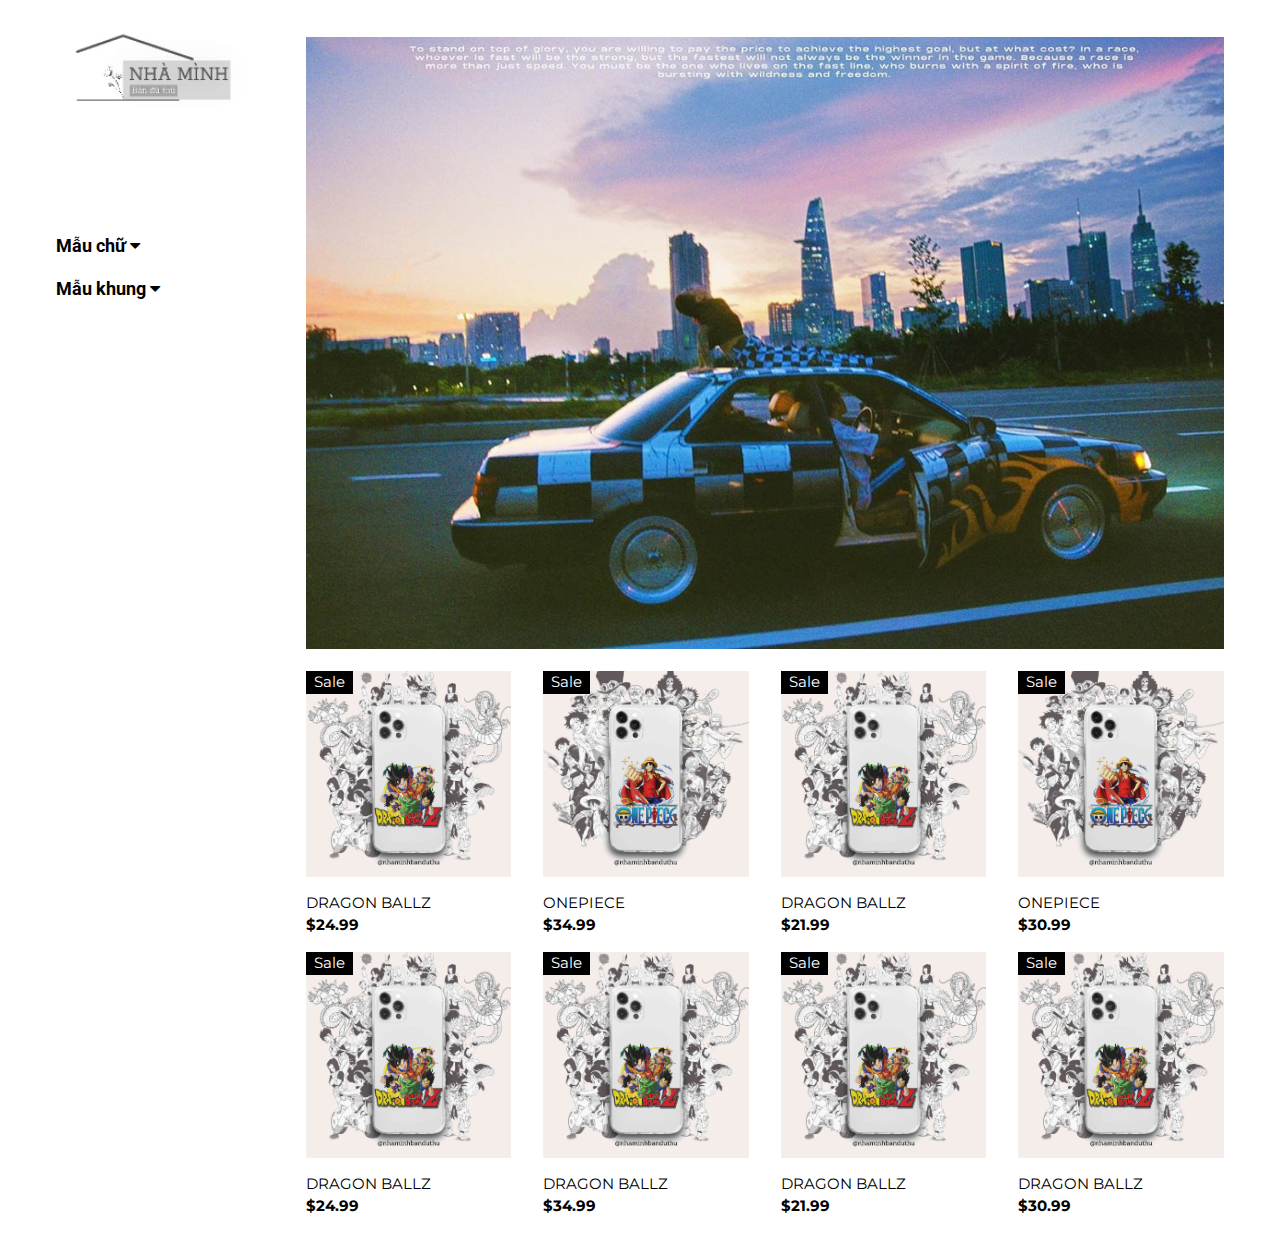
==== commit c9c66e37: "321" ====
--- a/index.html
+++ b/index.html
@@ -452,7 +452,7 @@
 
     <!-- zoom function -->
     <!-- The Modal -->
-    <div id="myModal" class="modal">
+    <div id="myModal" class="modal" onclick="close_zoom(myModal)" > 
       <span class="close" onclick="close_zoom(myModal)">&times;</span>
       <img class="modal-content" id="img01">
     </div>
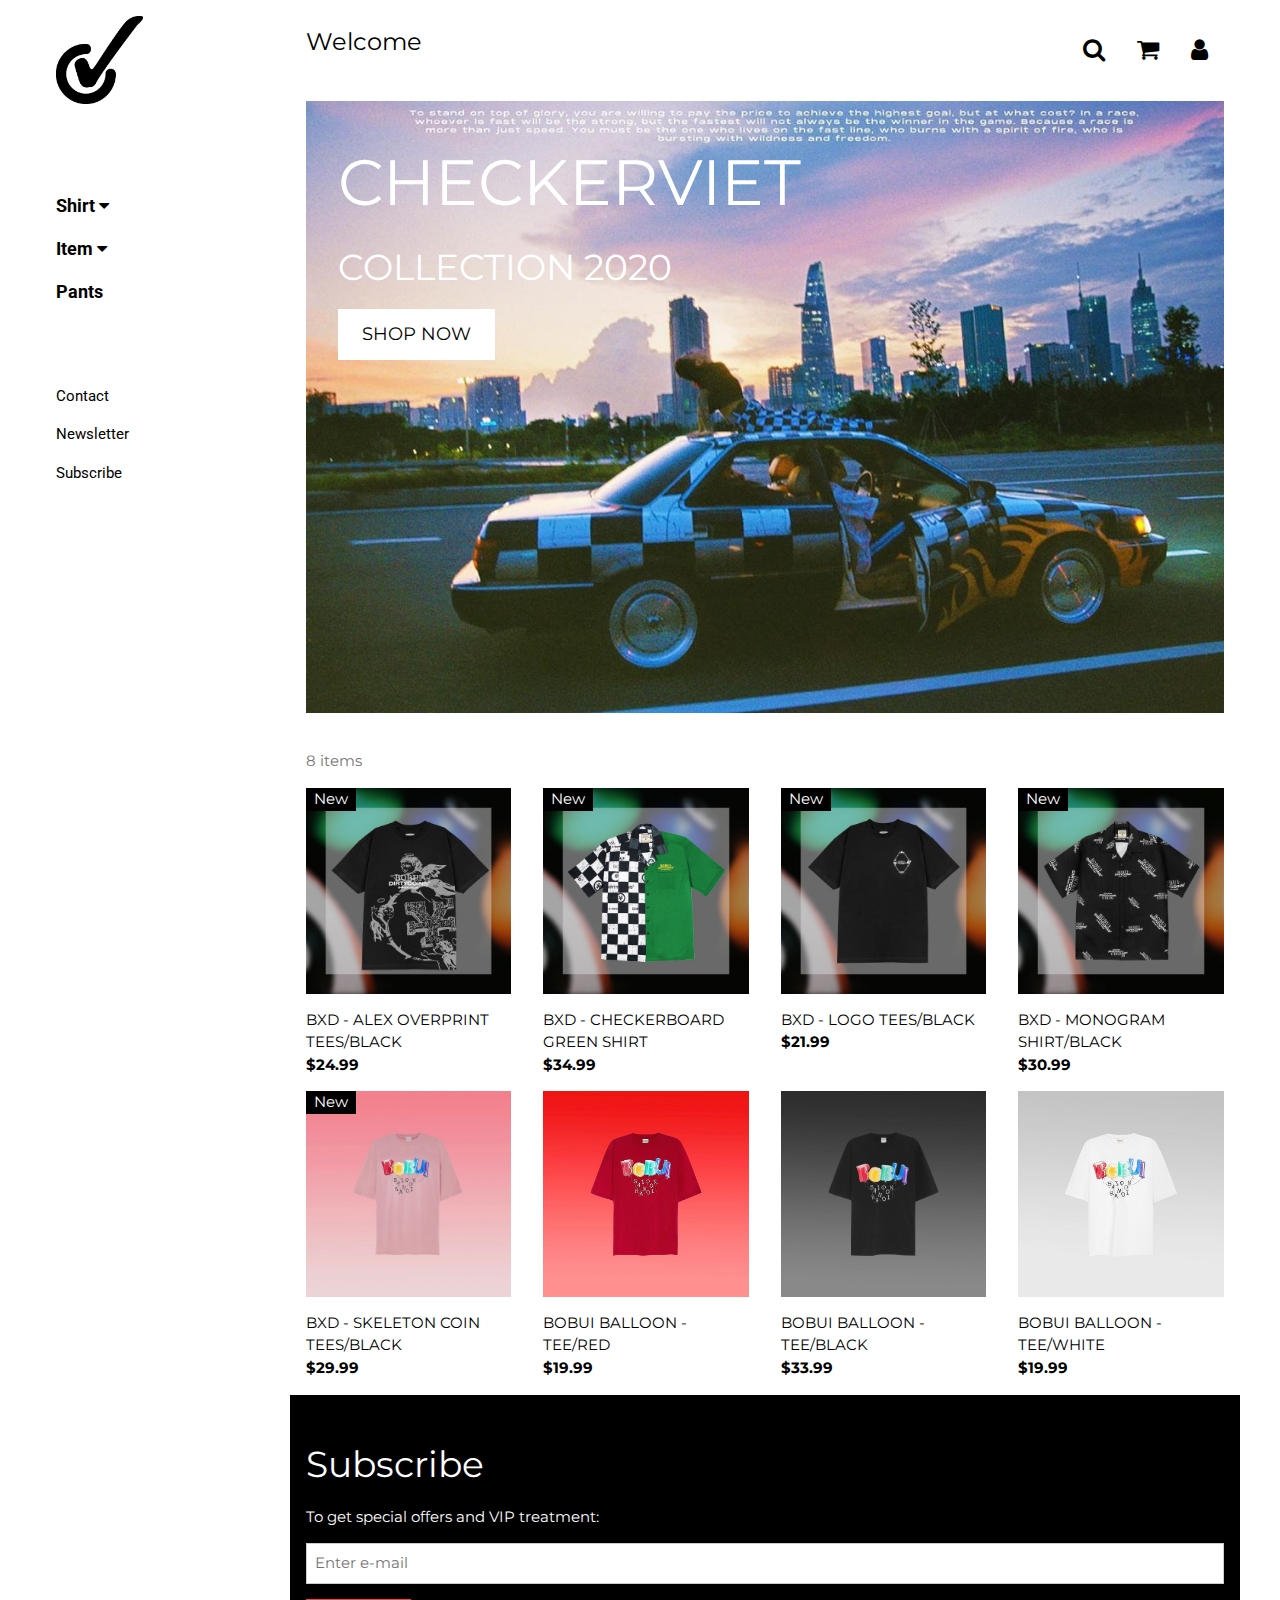
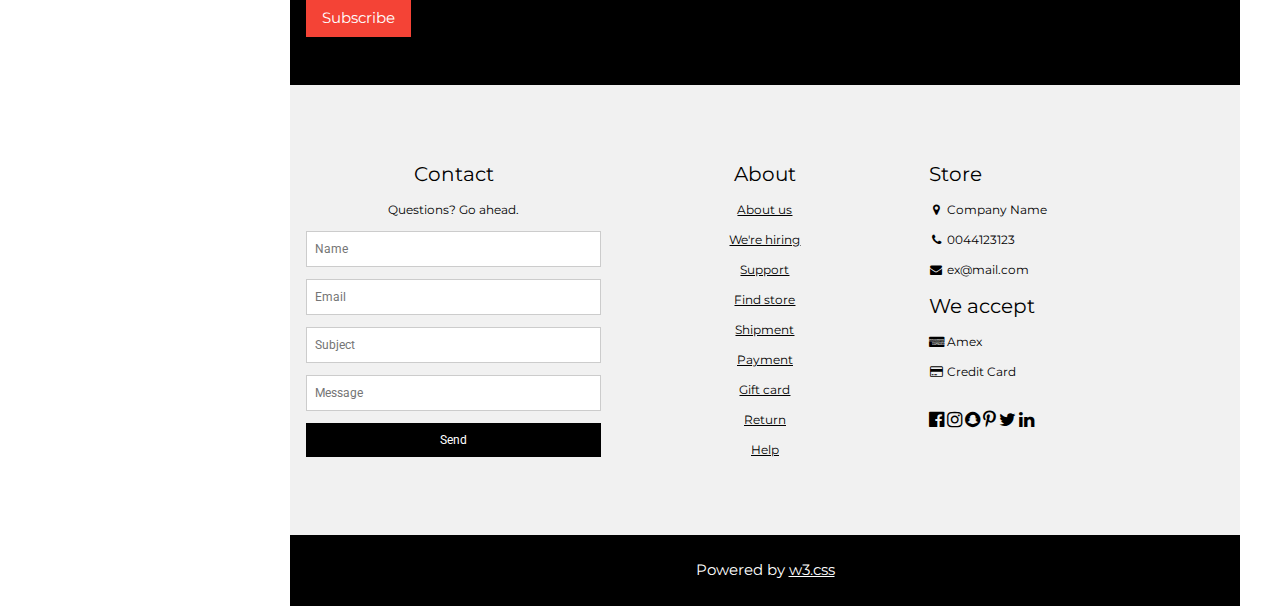
==== commit b211d855: "ád" ====
--- a/index.html
+++ b/index.html
@@ -1,6 +1,6 @@
 <!DOCTYPE html>
 <html>
-<title>Nhà Mình</title>
+<title>CHECKERVIET</title>
 <meta charset="UTF-8">
 <meta name="viewport" content="width=device-width, initial-scale=1">
 <link rel="stylesheet" href="SOURCE.css">
@@ -8,92 +8,6 @@
 <link rel="stylesheet" href="https://fonts.googleapis.com/css?family=Montserrat">
 <link rel="stylesheet" href="https://cdnjs.cloudflare.com/ajax/libs/font-awesome/4.7.0/css/font-awesome.min.css">
 <style>
-  /* The Modal (background) */
-  .modal {
-    display: none;
-    /* Hidden by default */
-    position: fixed;
-    /* Stay in place */
-    z-index: 1;
-    /* Sit on top */
-    padding-top: 100px;
-    /* Location of the box */
-    left: 0;
-    top: 0;
-    width: 100%;
-    /* Full width */
-    height: 100%;
-    /* Full height */
-    overflow: auto;
-    /* Enable scroll if needed */
-    background-color: rgb(0, 0, 0);
-    /* Fallback color */
-    background-color: rgba(0, 0, 0, 0.9);
-    /* Black w/ opacity */
-  }
-
-  /* Modal Content (image) */
-  .modal-content {
-    margin: auto;
-    display: block;
-    width: 80%;
-    max-width: 500px;
-  }
-
-  /* Add Animation */
-  .modal-content,
-  #caption {
-    -webkit-animation-name: zoom;
-    -webkit-animation-duration: 0.6s;
-    animation-name: zoom;
-    animation-duration: 0.6s;
-  }
-
-  @-webkit-keyframes zoom {
-    from {
-      -webkit-transform: scale(0)
-    }
-
-    to {
-      -webkit-transform: scale(1)
-    }
-  }
-
-  @keyframes zoom {
-    from {
-      transform: scale(0)
-    }
-
-    to {
-      transform: scale(1)
-    }
-  }
-
-  /* The Close Button */
-  .close {
-    position: absolute;
-    top: 15px;
-    right: 35px;
-    color: #f1f1f1;
-    font-size: 40px;
-    font-weight: bold;
-    transition: 0.3s;
-  }
-
-  .close:hover,
-  .close:focus {
-    color: #bbb;
-    text-decoration: none;
-    cursor: pointer;
-  }
-
-  /* 100% Image Width on Smaller Screens */
-  @media only screen and (max-width: 700px) {
-    .modal-content {
-      width: 100%;
-    }
-  }
-
   .w3-sidebar a,
   form {
     font-family: "Roboto", sans-serif
@@ -246,33 +160,41 @@
   <nav class="w3-sidebar w3-bar-block w3-white w3-collapse w3-top" style="z-index:3;width:250px" id="mySidebar">
     <div class="w3-container w3-display-container w3-padding-16">
       <i onclick="w3_close()" class="fa fa-remove w3-hide-large w3-button w3-display-topright"></i>
-      <a href="index.html"><img src="WEB1/ANHNEN/ava.jpg" alt="LOGO" width="100%"></a>
+      <a href="demo.html"><img src="WEB1/ANHNEN/logocheck.jpg" alt="LOGO" width="40%"></a>
     </div>
     <div class="w3-padding-64 w3-large w3-text-gray" style="font-weight:bold">
 
       <a onclick="myAccFunc()" href="javascript:void(0)" class="w3-button w3-block w3-white w3-left-align">
-        Mẫu chữ <i class="fa fa-caret-down"></i>
+        Shirt <i class="fa fa-caret-down"></i>
       </a>
       <div id="demoAcc" class="w3-bar-block w3-hide w3-padding-large w3-medium">
-        <a href="#" class="w3-bar-item w3-button">Cầu vồng</a>
-        <a href="#" class="w3-bar-item w3-button">Line</a>
-        <a href="#" class="w3-bar-item w3-button">Xếp tầng</a>
+        <a href="Hoodie.html" class="w3-bar-item w3-button">Hoodie</a>
+        <a href="Sweater.html" class="w3-bar-item w3-button">Sweater</a>
+        <a href="T-shirt.html" class="w3-bar-item w3-button">T-Shirt</a>
+        <a href="Jackets.html" class="w3-bar-item w3-button">Jackets</a>
       </div>
 
       <a onclick="myAccFunc1()" href="javascript:void(0)" class="w3-button w3-block w3-white w3-left-align">
-        Mẫu khung <i class="fa fa-caret-down"></i>
+        Item <i class="fa fa-caret-down"></i>
       </a>
       <div id="demoAcc1" class="w3-bar-block w3-hide w3-padding-large w3-medium">
-        <a href="#" class="w3-bar-item w3-button">Khung đơn</a>
-        <a href="#" class="w3-bar-item w3-button">Khung nhiều</a>
-      </div>
+        <a href="#" class="w3-bar-item w3-button">Chain</a>
+        <a href="#" class="w3-bar-item w3-button">Socks</a>
+        <a href="#" class="w3-bar-item w3-button">Wallet</a>
+      </div>
+
+      <a href="#" class="w3-bar-item w3-white w3-button ">Pants</a>
 
     </div>
+    <a href="#footer" class="w3-bar-item w3-button w3-padding">Contact</a>
+    <a href="javascript:void(0)" class="w3-bar-item w3-button w3-padding"
+      onclick="document.getElementById('newsletter').style.display='block'">Newsletter</a>
+    <a href="#footer" class="w3-bar-item w3-button w3-padding">Subscribe</a>
   </nav>
 
   <!-- Top menu on small screens -->
   <header class="w3-bar w3-top w3-hide-large w3-black w3-xlarge">
-    <div class="w3-bar-item w3-wide"><a href="index.html" class="w3-button">NHÀ MÌNH</div>
+    <div class="w3-bar-item w3-wide"><a href="demo.html" class="w3-button">CHECKERVIET</div>
     <a href="javascript:void(0)" class="w3-bar-item w3-button w3-padding-10 w3-right" onclick="w3_open()"><i
         class="fa fa-bars"></i></a>
   </header>
@@ -289,7 +211,123 @@
 
     <!-- Top header -->
     <header class="w3-container w3-xlarge">
-      <br>
+      <p class="w3-left">Welcome</p>
+      <p class="w3-right">
+        <!-- Account icon -->
+        <a href="javascript:void(0)" class="w3-bar-item w3-button  w3-right" onclick="w3_open()">
+          <i onclick="document.getElementById('id01').style.display='block'" class="fa fa-user "></i>
+        </a>
+        <!-- Shopping icon -->
+        <a href="javascript:void(0)" class="w3-bar-item w3-button  w3-right" onclick="w3_open()">
+          <i onclick="document.getElementById('shoppingcart').style.display='block'" class="fa fa-shopping-cart "></i>
+          <!-- Find icon -->
+          <a href="javascript:void(0)" class="w3-bar-item w3-button  w3-right" onclick="w3_open()">
+            <i onclick="document.getElementById('findcart').style.display='block'" class="fa fa-search"></i>
+            <!-- Bottom Bar Start -->
+            <div class="w3-bar-item bottom-bar">
+              <div id="findcart" class="w3-modal-find">
+                <div class="search" class="w3-container w3-padding-16 ">
+                  <input type="text" placeholder="Search">
+                  <span onclick="document.getElementById('findcart').style.display='none'"
+                    class="w3-button w3-xlarge w3-transparent w3-display-container" title="Close Modal">×</span>
+                </div>
+                <div class="w3-container w3-padding-16 ">
+
+                </div>
+              </div>
+            </div>
+                <!-- Bottom Bar End -->
+          </a>      
+          <!-- Shopping -->
+          <div id="shoppingcart" class="w3-modal">
+            <div class="w3-modal-content w3-card-4 w3-animate-zoom" style="max-width: 900px">
+
+              <div class="w3-container w3-padding-16 w3-light-grey">
+                <span class=" cart-header ">Cart</span>
+                <span onclick="document.getElementById('shoppingcart').style.display='none'"
+                  class="w3-button w3-xlarge w3-transparent w3-display-topright" title="Close Modal">×</span>
+              </div>
+
+              <div class="cart-row w3-container">
+                <span class="cart-item cart-header cart-column">Items</span>
+                <span class="cart-price cart-header cart-column">Price</span>
+                <span class="cart-quantity cart-header cart-column">Quantity</span>
+              </div>
+
+              <div class="cart-items w3-container">
+
+                <div class="cart-row">
+                  <div class="cart-item cart-column">
+                    <img class="cart-item-image" src="WEB1/T-SHIRT/2.1.jpg" width="100" height="100">
+                    <span class="cart-item-title">BXD - CHECKERBOARD GREEN SHIRT</span>
+                  </div>
+                  <span class="cart-price cart-column">34.99$</span>
+                  <div class="cart-quantity cart-column">
+                    <input class="cart-quantity-input" type="number" value="1">
+                    <button class="btn btn-danger" type="button">Delete</button>
+                  </div>
+                </div>
+
+                <div class="cart-row">
+
+                  <div class="cart-item cart-column">
+                    <img class="cart-item-image" src="WEB1/T-SHIRT/3.1.jpg" width="100" height="100">
+                    <span class="cart-item-title">BXD - LOGO TEES/BLACK</span>
+                  </div>
+                  <span class="cart-price cart-column">21.99$</span>
+                  <div class="cart-quantity cart-column">
+                    <input class="cart-quantity-input" type="number" value="2">
+                    <button class="btn btn-danger" type="button">Delete</button>
+                  </div>
+
+                </div>
+
+                <div class="cart-total">
+                  <strong class="cart-total-title">Total Price:</strong>
+                  <span class="cart-total-price">78.79$</span>
+                </div>
+
+              </div>
+
+              <div class="w3-container w3-border-top w3-padding-24 ">
+                <button onclick="document.getElementById('shoppingcart').style.display='none'" type="button"
+                  class="w3-button w3-red w3-transparent w3-right">Buy</button>
+              </div>
+
+            </div>
+          </div>
+
+          <!-- Account -->
+          <div id="id01" class="w3-modal">
+            <div class="w3-modal-content w3-card-4 w3-animate-zoom" style="max-width:600px">
+              <div class="w3-center"><br>
+                <span onclick="document.getElementById('id01').style.display='none'"
+                  class="w3-button w3-xlarge w3-transparent w3-display-topright" title="Close Modal">×</span>
+                <img src="WEB1/ANHNEN/logocheck.jpg" alt="Avatar" style="width:30%" class=" w3-margin-top">
+              </div>
+
+              <form class="w3-container" action="/action_page.php">
+                <div class="w3-section">
+                  <label><b>Username</b></label>
+                  <input class="w3-input w3-border w3-margin-bottom" type="text" placeholder="Enter Username"
+                    name="usrname" required>
+                  <label><b>Password</b></label>
+                  <input class="w3-input w3-border" type="text" placeholder="Enter Password" name="psw" required>
+                  <button class="w3-button w3-block w3-black w3-section w3-padding" type="submit">Login</button>
+                  <input class="w3-check w3-margin-top " type="checkbox" checked="checked"> Remember me
+                </div>
+              </form>
+
+              <div class="w3-container w3-border-top w3-padding-16 w3-light-grey">
+                <button onclick="document.getElementById('id01').style.display='none'" type="button"
+                  class="w3-button w3-black">Cancel</button>
+                <span class="w3-right w3-padding w3-hide-small">Forgot <a href="#">password?</a></span>
+              </div>
+
+            </div>
+          </div>
+
+      </p>
     </header>
 
     <!-- Image header -->
@@ -318,7 +356,21 @@
           <img src="WEB1/ANHNEN/4.jpg" style="width:100%">
 
         </div>
-
+        <div class="mySlides fade">
+
+          <img src="WEB1/ANHNEN/5.jpg" style="width:100%">
+
+        </div>
+        <div class="mySlides fade">
+
+          <img src="WEB1/ANHNEN/6.jpg" style="width:100%">
+
+        </div>
+        <div class="mySlides fade">
+
+          <img src="WEB1/ANHNEN/7.jpg" style="width:100%">
+
+        </div>
 
       </div>
 
@@ -333,7 +385,12 @@
         <span class="dot"></span>
         <span class="dot"></span>
       </div>
-
+      <div class="w3-display-topleft w3-text-white" style="padding:24px 48px">
+        <h1 class="w3-jumbo w3-hide-small">CHECKERVIET</h1>
+        <h1 class="w3-hide-large w3-hide-medium">CHECKERVIET</h1>
+        <h1 class="w3-hide-small">COLLECTION 2020</h1>
+        <p><a href="#jeans" class="w3-button w3-white w3-padding-large w3-large">SHOP NOW</a></p>
+      </div>
     </div>
 
     <script>
@@ -358,163 +415,228 @@
       }
     </script>
 
+    <div class="w3-container w3-text-grey" id="jeans">
+      <p>8 items</p>
+    </div>
+
     <!-- Product grid -->
-
     <div class="w3-row w3-whitescale">
 
       <div class="w3-col l3 s6">
         <div class="w3-container">
           <div class="w3-display-container">
-            <img id="img_01" onclick="zoom_img(img_01)" src="WEB1/SALE/1.jpg" style="width:100%">
-            <span class="w3-tag w3-display-topleft">Sale</span>
-
-          </div>
-          <p>DRAGON BALLZ<br><b>$24.99</b></p>
-        </div>
-      </div>
-
-      <div class="w3-col l3 s6">
-        <div class="w3-container">
-          <div class="w3-display-container">
-            <img id="img_02" onclick="zoom_img(img_02)" src="WEB1/SALE/3.jpg" style="width:100%">
-            <span class="w3-tag w3-display-topleft">Sale</span>
-          </div>
-          <p>ONEPIECE<br><b>$34.99</b></p>
-        </div>
-      </div>
-
-      <div class="w3-col l3 s6">
-        <div class="w3-container">
-          <div class="w3-display-container">
-            <img id="img_03" onclick="zoom_img(img_03)" src="WEB1/SALE/1.jpg" style="width:100%">
-            <span class="w3-tag w3-display-topleft">Sale</span>
-          </div>
-          <p>DRAGON BALLZ<br><b>$21.99</b></p>
-        </div>
-      </div>
-
-      <div class="w3-col l3 s6">
-        <div class="w3-container">
-          <div class="w3-display-container">
-            <img id="img_04" onclick="zoom_img(img_04)" src="WEB1/SALE/3.jpg" style="width:100%">
-            <span class="w3-tag w3-display-topleft">Sale</span>
-
-          </div>
-          <p>ONEPIECE<br><b>$30.99</b></p>
-        </div>
-      </div>
+            <img src="WEB1/T-SHIRT/1.1.jpg" style="width:100%">
+            <span class="w3-tag w3-display-topleft">New</span>
+            <div class="w3-display-middle w3-display-hover">
+              <button class="w3-button w3-black">Buy now <i class="fa fa-shopping-cart"></i></button>
+            </div>
+          </div>
+          <p>BXD - ALEX OVERPRINT TEES/BLACK<br><b>$24.99</b></p>
+        </div>
+      </div>
+
+      <div class="w3-col l3 s6">
+        <div class="w3-container">
+          <div class="w3-display-container">
+            <img src="WEB1/T-SHIRT/2.1.jpg" style="width:100%">
+            <span class="w3-tag w3-display-topleft">New</span>
+            <div class="w3-display-middle w3-display-hover">
+              <button class="w3-button w3-black">Buy now <i class="fa fa-shopping-cart"></i></button>
+            </div>
+          </div>
+          <p>BXD - CHECKERBOARD GREEN SHIRT<br><b>$34.99</b></p>
+        </div>
+      </div>
+
+      <div class="w3-col l3 s6">
+        <div class="w3-container">
+          <div class="w3-display-container">
+            <img src="WEB1/T-SHIRT/3.1.jpg" style="width:100%">
+            <span class="w3-tag w3-display-topleft">New</span>
+            <div class="w3-display-middle w3-display-hover">
+              <button class="w3-button w3-black">Buy now <i class="fa fa-shopping-cart"></i></button>
+            </div>
+          </div>
+          <p>BXD - LOGO TEES/BLACK<br><b>$21.99</b></p>
+        </div>
+      </div>
+
+      <div class="w3-col l3 s6">
+        <div class="w3-container">
+          <div class="w3-display-container">
+            <img src="WEB1/T-SHIRT/4.1.jpg" style="width:100%">
+            <span class="w3-tag w3-display-topleft">New</span>
+            <div class="w3-display-middle w3-display-hover">
+              <button class="w3-button w3-black">Buy now <i class="fa fa-shopping-cart"></i></button>
+            </div>
+          </div>
+          <p>BXD - MONOGRAM SHIRT/BLACK<br><b>$30.99</b></p>
+        </div>
+      </div>
+
+      <div class="w3-col l3 s6">
+        <div class="w3-container">
+          <div class="w3-display-container">
+            <img src="WEB1/T-SHIRT/5.1.jpg" style="width:100%">
+            <span class="w3-tag w3-display-topleft">New</span>
+            <div class="w3-display-middle w3-display-hover">
+              <button class="w3-button w3-black">Buy now <i class="fa fa-shopping-cart"></i></button>
+            </div>
+          </div>
+          <p>BXD - SKELETON COIN TEES/BLACK<br><b>$29.99</b></p>
+        </div>
+      </div>
+
+      <div class="w3-col l3 s6">
+        <div class="w3-container">
+          <div class="w3-display-container">
+            <img src="WEB1/T-SHIRT/6.1.jpg" style="width:100%">
+            <div class="w3-display-middle w3-display-hover">
+              <button class="w3-button w3-black">Buy now <i class="fa fa-shopping-cart"></i></button>
+            </div>
+          </div>
+          <p>BOBUI BALLOON - TEE/RED<br><b>$19.99</b></p>
+        </div>
+      </div>
+
+      <div class="w3-col l3 s6">
+        <div class="w3-container">
+          <div class="w3-display-container">
+            <img src="WEB1/T-SHIRT/7.1.jpg" style="width:100%">
+            <div class="w3-display-middle w3-display-hover">
+              <button class="w3-button w3-black">Buy now <i class="fa fa-shopping-cart"></i></button>
+            </div>
+          </div>
+          <p>BOBUI BALLOON - TEE/BLACK<br><b>$33.99</b></p>
+        </div>
+      </div>
+
+      <div class="w3-col l3 s6">
+        <div class="w3-container">
+          <div class="w3-display-container">
+            <img src="WEB1/T-SHIRT/8.1.jpg" style="width:100%">
+            <div class="w3-display-middle w3-display-hover">
+              <button class="w3-button w3-black">Buy now <i class="fa fa-shopping-cart"></i></button>
+            </div>
+          </div>
+          <p>BOBUI BALLOON - TEE/WHITE<br><b>$19.99</b></p>
+        </div>
+      </div>
+
     </div>
-    <div class="w3-row w3-whitescale">
-      <div class="w3-col l3 s6">
-        <div class="w3-container">
-          <div class="w3-display-container">
-            <img id="img_05" onclick="zoom_img(img_05)" src="WEB1/SALE/1.jpg" style="width:100%">
-            <span class="w3-tag w3-display-topleft">Sale</span>
-
-          </div>
-          <p>DRAGON BALLZ<br><b>$24.99</b></p>
-        </div>
-      </div>
-
-      <div class="w3-col l3 s6">
-        <div class="w3-container">
-          <div class="w3-display-container">
-            <img id="img_06" onclick="zoom_img(img_06)" src="WEB1/SALE/1.jpg" style="width:100%">
-            <span class="w3-tag w3-display-topleft">Sale</span>
-
-          </div>
-          <p>DRAGON BALLZ<br><b>$34.99</b></p>
-        </div>
-      </div>
-
-      <div class="w3-col l3 s6">
-        <div class="w3-container">
-          <div class="w3-display-container">
-            <img id="img_07" onclick="zoom_img(img_07)" src="WEB1/SALE/1.jpg" style="width:100%">
-            <span class="w3-tag w3-display-topleft">Sale</span>
-
-          </div>
-          <p>DRAGON BALLZ<br><b>$21.99</b></p>
-        </div>
-      </div>
-
-      <div class="w3-col l3 s6">
-        <div class="w3-container">
-          <div class="w3-display-container">
-            <img id="img_08" onclick="zoom_img(img_08)" src="WEB1/SALE/1.jpg" style="width:100%">
-            <span class="w3-tag w3-display-topleft">Sale</span>
-
-          </div>
-          <p>DRAGON BALLZ<br><b>$30.99</b></p>
-        </div>
-      </div>
+    <!-- Subscribe section -->
+    <div class="w3-container w3-black w3-padding-32">
+      <h1>Subscribe</h1>
+      <p>To get special offers and VIP treatment:</p>
+      <p><input class="w3-input w3-border" type="text" placeholder="Enter e-mail" style="width:100%"></p>
+      <button type="button" class="w3-button w3-red w3-margin-bottom">Subscribe</button>
     </div>
 
-    <!-- zoom function -->
-    <!-- The Modal -->
-    <div id="myModal" class="modal" onclick="close_zoom(myModal)" > 
-      <span class="close" onclick="close_zoom(myModal)">&times;</span>
-      <img class="modal-content" id="img01">
+    <!-- Footer -->
+    <footer class="w3-padding-64 w3-light-grey w3-small w3-center" id="footer">
+      <div class="w3-row-padding">
+        <div class="w3-col s4">
+          <h4>Contact</h4>
+          <p>Questions? Go ahead.</p>
+          <form action="/action_page.php" target="_blank">
+            <p><input class="w3-input w3-border" type="text" placeholder="Name" name="Name" required></p>
+            <p><input class="w3-input w3-border" type="text" placeholder="Email" name="Email" required></p>
+            <p><input class="w3-input w3-border" type="text" placeholder="Subject" name="Subject" required></p>
+            <p><input class="w3-input w3-border" type="text" placeholder="Message" name="Message" required></p>
+            <button type="submit" class="w3-button w3-block w3-black">Send</button>
+          </form>
+        </div>
+
+        <div class="w3-col s4">
+          <h4>About</h4>
+          <p><a href="#">About us</a></p>
+          <p><a href="#">We're hiring</a></p>
+          <p><a href="#">Support</a></p>
+          <p><a href="#">Find store</a></p>
+          <p><a href="#">Shipment</a></p>
+          <p><a href="#">Payment</a></p>
+          <p><a href="#">Gift card</a></p>
+          <p><a href="#">Return</a></p>
+          <p><a href="#">Help</a></p>
+        </div>
+
+        <div class="w3-col s4 w3-justify">
+          <h4>Store</h4>
+          <p><i class="fa fa-fw fa-map-marker"></i> Company Name</p>
+          <p><i class="fa fa-fw fa-phone"></i> 0044123123</p>
+          <p><i class="fa fa-fw fa-envelope"></i> ex@mail.com</p>
+          <h4>We accept</h4>
+          <p><i class="fa fa-fw fa-cc-amex"></i> Amex</p>
+          <p><i class="fa fa-fw fa-credit-card"></i> Credit Card</p>
+          <br>
+          <i class="fa fa-facebook-official w3-hover-opacity w3-large"></i>
+          <i class="fa fa-instagram w3-hover-opacity w3-large"></i>
+          <i class="fa fa-snapchat w3-hover-opacity w3-large"></i>
+          <i class="fa fa-pinterest-p w3-hover-opacity w3-large"></i>
+          <i class="fa fa-twitter w3-hover-opacity w3-large"></i>
+          <i class="fa fa-linkedin w3-hover-opacity w3-large"></i>
+        </div>
+      </div>
+    </footer>
+
+    <div class="w3-black w3-center w3-padding-24">Powered by <a href="https://www.w3schools.com/w3css/default.asp"
+        title="W3.CSS" target="_blank" class="w3-hover-opacity">w3.css</a></div>
+
+    <!-- End page content -->
+  </div>
+
+  <!-- Newsletter Modal -->
+  <div id="newsletter" class="w3-modal">
+    <div class="w3-modal-content w3-animate-zoom" style="padding:32px">
+      <div class="w3-container w3-white w3-center">
+        <i onclick="document.getElementById('newsletter').style.display='none'"
+          class="fa fa-remove w3-right w3-button w3-transparent w3-xxlarge"></i>
+        <h2 class="w3-wide">NEWSLETTER</h2>
+        <p>Join our mailing list to receive updates on new arrivals and special offers.</p>
+        <p><input class="w3-input w3-border" type="text" placeholder="Enter e-mail"></p>
+        <button type="button" class="w3-button w3-padding-large w3-red w3-margin-bottom"
+          onclick="document.getElementById('newsletter').style.display='none'">Subscribe</button>
+      </div>
     </div>
-
-    <script>
-      // Get the modal
-      
-
-      // Get the image and insert it inside the modal - use its "alt" text as a caption
-      function zoom_img(img_id) {
-        var modal = document.getElementById("myModal");
-        var modalImg = document.getElementById("img01");
-        modal.style.display = "block";
-        modalImg.src = img_id.src;
+  </div>
+
+  <script>
+    // Accordion 
+    function myAccFunc() {
+      var x = document.getElementById("demoAcc");
+      if (x.className.indexOf("w3-show") == -1) {
+        x.className += " w3-show";
+      } else {
+        x.className = x.className.replace(" w3-show", "");
       }
-
-      // Get the <span> element that closes the modal
-      var span = document.getElementsByClassName("close")[0];
-      // When the user clicks on <span> (x), close the modal
-      function close_zoom (id_modal) {
-        id_modal.style.display = "none";
+    }
+
+    function myAccFunc1() {
+      var x = document.getElementById("demoAcc1");
+      if (x.className.indexOf("w3-show") == -1) {
+        x.className += " w3-show";
+      } else {
+        x.className = x.className.replace(" w3-show", "");
       }
-    </script>
-    <!-- end_zoom fuction -->
-
-    <script>
-      // Accordion 
-      function myAccFunc() {
-        var x = document.getElementById("demoAcc");
-        if (x.className.indexOf("w3-show") == -1) {
-          x.className += " w3-show";
-        } else {
-          x.className = x.className.replace(" w3-show", "");
-        }
-      }
-
-      function myAccFunc1() {
-        var x = document.getElementById("demoAcc1");
-        if (x.className.indexOf("w3-show") == -1) {
-          x.className += " w3-show";
-        } else {
-          x.className = x.className.replace(" w3-show", "");
-        }
-      }
-
-      // Click on the "Jeans" link on page load to open the accordion for demo purposes
-      document.getElementById("myBtn").click();
-
-
-      // Open and close sidebar
-      function w3_open() {
-        document.getElementById("mySidebar").style.display = "block";
-        document.getElementById("myOverlay").style.display = "block";
-      }
-
-      function w3_close() {
-        document.getElementById("mySidebar").style.display = "none";
-        document.getElementById("myOverlay").style.display = "none";
-      }
-    </script>
-
-    <script src="IMGDEMO/jquery-2.1.4.min.js"></script>
+    }
+
+    // Click on the "Jeans" link on page load to open the accordion for demo purposes
+    document.getElementById("myBtn").click();
+
+
+    // Open and close sidebar
+    function w3_open() {
+      document.getElementById("mySidebar").style.display = "block";
+      document.getElementById("myOverlay").style.display = "block";
+    }
+
+    function w3_close() {
+      document.getElementById("mySidebar").style.display = "none";
+      document.getElementById("myOverlay").style.display = "none";
+    }
+  </script>
+
+  <script src="IMGDEMO/jquery-2.1.4.min.js"></script>
 </body>
 
 </html>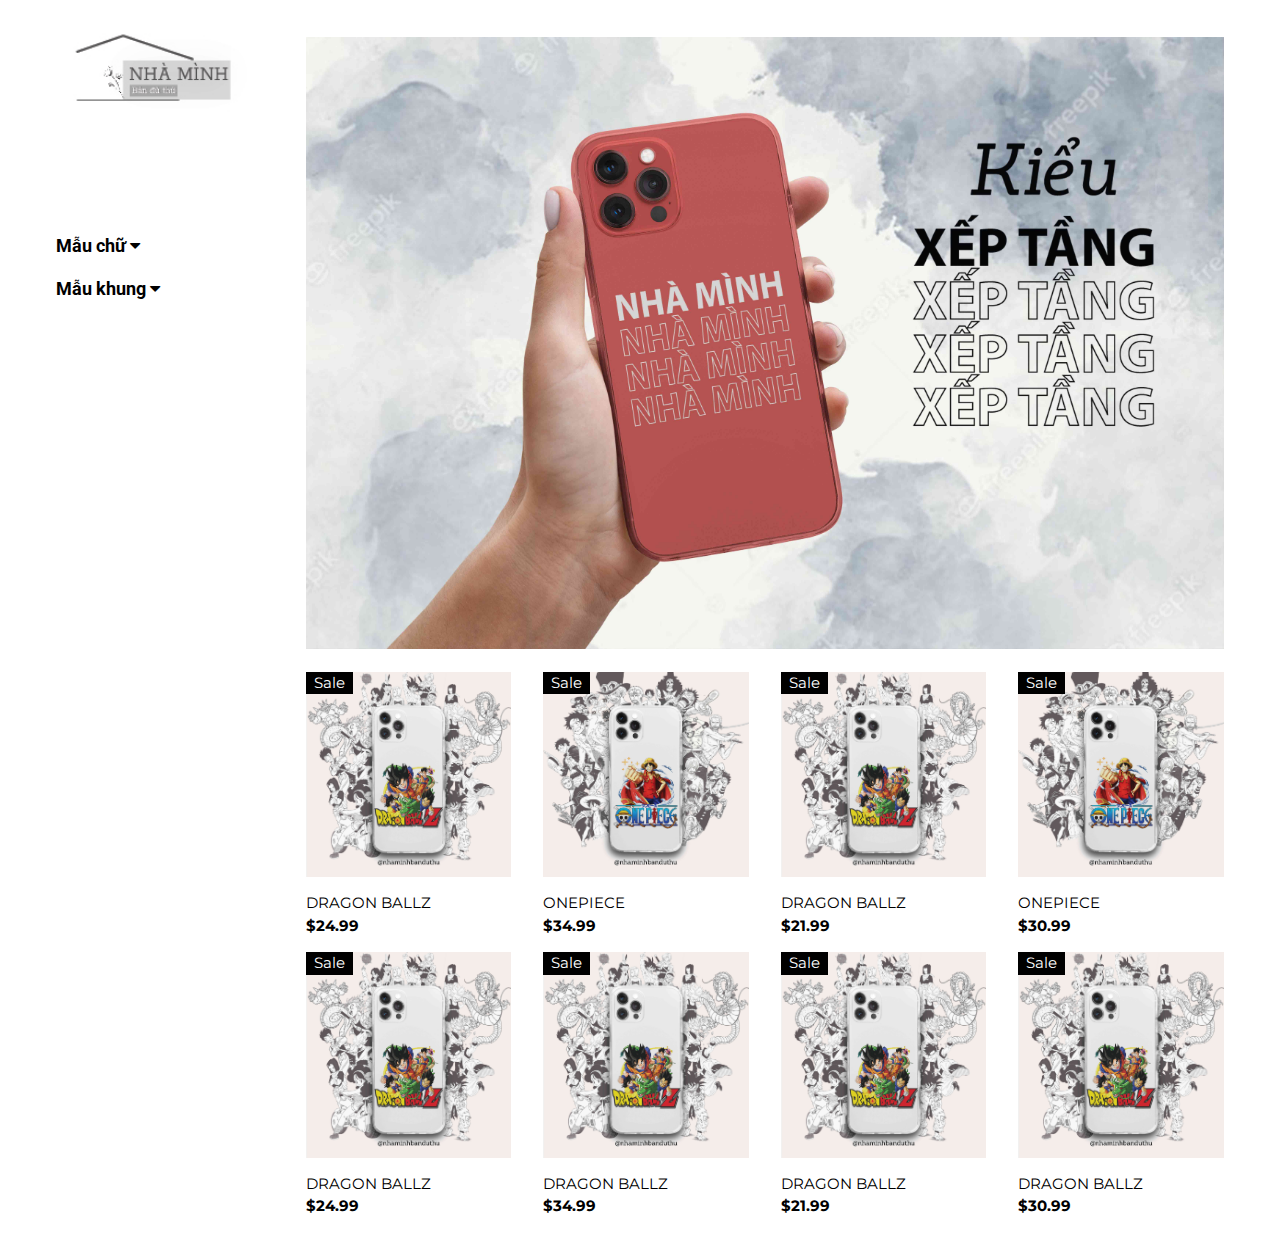
==== commit 55b93e90: "f" ====
--- a/index.html
+++ b/index.html
@@ -1,6 +1,6 @@
 <!DOCTYPE html>
 <html>
-<title>CHECKERVIET</title>
+<title>Nhà Mình</title>
 <meta charset="UTF-8">
 <meta name="viewport" content="width=device-width, initial-scale=1">
 <link rel="stylesheet" href="SOURCE.css">
@@ -8,6 +8,92 @@
 <link rel="stylesheet" href="https://fonts.googleapis.com/css?family=Montserrat">
 <link rel="stylesheet" href="https://cdnjs.cloudflare.com/ajax/libs/font-awesome/4.7.0/css/font-awesome.min.css">
 <style>
+  /* The Modal (background) */
+  .modal {
+    display: none;
+    /* Hidden by default */
+    position: fixed;
+    /* Stay in place */
+    z-index: 1;
+    /* Sit on top */
+    padding-top: 100px;
+    /* Location of the box */
+    left: 0;
+    top: 0;
+    width: 100%;
+    /* Full width */
+    height: 100%;
+    /* Full height */
+    overflow: auto;
+    /* Enable scroll if needed */
+    background-color: rgb(0, 0, 0);
+    /* Fallback color */
+    background-color: rgba(0, 0, 0, 0.9);
+    /* Black w/ opacity */
+  }
+
+  /* Modal Content (image) */
+  .modal-content {
+    margin: auto;
+    display: block;
+    width: 80%;
+    max-width: 500px;
+  }
+
+  /* Add Animation */
+  .modal-content,
+  #caption {
+    -webkit-animation-name: zoom;
+    -webkit-animation-duration: 0.6s;
+    animation-name: zoom;
+    animation-duration: 0.6s;
+  }
+
+  @-webkit-keyframes zoom {
+    from {
+      -webkit-transform: scale(0)
+    }
+
+    to {
+      -webkit-transform: scale(1)
+    }
+  }
+
+  @keyframes zoom {
+    from {
+      transform: scale(0)
+    }
+
+    to {
+      transform: scale(1)
+    }
+  }
+
+  /* The Close Button */
+  .close {
+    position: absolute;
+    top: 15px;
+    right: 35px;
+    color: #f1f1f1;
+    font-size: 40px;
+    font-weight: bold;
+    transition: 0.3s;
+  }
+
+  .close:hover,
+  .close:focus {
+    color: #bbb;
+    text-decoration: none;
+    cursor: pointer;
+  }
+
+  /* 100% Image Width on Smaller Screens */
+  @media only screen and (max-width: 700px) {
+    .modal-content {
+      width: 100%;
+    }
+  }
+
   .w3-sidebar a,
   form {
     font-family: "Roboto", sans-serif
@@ -160,41 +246,33 @@
   <nav class="w3-sidebar w3-bar-block w3-white w3-collapse w3-top" style="z-index:3;width:250px" id="mySidebar">
     <div class="w3-container w3-display-container w3-padding-16">
       <i onclick="w3_close()" class="fa fa-remove w3-hide-large w3-button w3-display-topright"></i>
-      <a href="demo.html"><img src="WEB1/ANHNEN/logocheck.jpg" alt="LOGO" width="40%"></a>
+      <a href="index.html"><img src="WEB1/ANHNEN/ava.jpg" alt="LOGO" width="100%"></a>
     </div>
     <div class="w3-padding-64 w3-large w3-text-gray" style="font-weight:bold">
 
       <a onclick="myAccFunc()" href="javascript:void(0)" class="w3-button w3-block w3-white w3-left-align">
-        Shirt <i class="fa fa-caret-down"></i>
+        Mẫu chữ <i class="fa fa-caret-down"></i>
       </a>
       <div id="demoAcc" class="w3-bar-block w3-hide w3-padding-large w3-medium">
-        <a href="Hoodie.html" class="w3-bar-item w3-button">Hoodie</a>
-        <a href="Sweater.html" class="w3-bar-item w3-button">Sweater</a>
-        <a href="T-shirt.html" class="w3-bar-item w3-button">T-Shirt</a>
-        <a href="Jackets.html" class="w3-bar-item w3-button">Jackets</a>
+        <a href="#" class="w3-bar-item w3-button">Cầu vồng</a>
+        <a href="#" class="w3-bar-item w3-button">Line</a>
+        <a href="#" class="w3-bar-item w3-button">Xếp tầng</a>
       </div>
 
       <a onclick="myAccFunc1()" href="javascript:void(0)" class="w3-button w3-block w3-white w3-left-align">
-        Item <i class="fa fa-caret-down"></i>
+        Mẫu khung <i class="fa fa-caret-down"></i>
       </a>
       <div id="demoAcc1" class="w3-bar-block w3-hide w3-padding-large w3-medium">
-        <a href="#" class="w3-bar-item w3-button">Chain</a>
-        <a href="#" class="w3-bar-item w3-button">Socks</a>
-        <a href="#" class="w3-bar-item w3-button">Wallet</a>
-      </div>
-
-      <a href="#" class="w3-bar-item w3-white w3-button ">Pants</a>
+        <a href="#" class="w3-bar-item w3-button">Khung đơn</a>
+        <a href="#" class="w3-bar-item w3-button">Khung nhiều</a>
+      </div>
 
     </div>
-    <a href="#footer" class="w3-bar-item w3-button w3-padding">Contact</a>
-    <a href="javascript:void(0)" class="w3-bar-item w3-button w3-padding"
-      onclick="document.getElementById('newsletter').style.display='block'">Newsletter</a>
-    <a href="#footer" class="w3-bar-item w3-button w3-padding">Subscribe</a>
   </nav>
 
   <!-- Top menu on small screens -->
   <header class="w3-bar w3-top w3-hide-large w3-black w3-xlarge">
-    <div class="w3-bar-item w3-wide"><a href="demo.html" class="w3-button">CHECKERVIET</div>
+    <div class="w3-bar-item w3-wide"><a href="index.html" class="w3-button">NHÀ MÌNH</div>
     <a href="javascript:void(0)" class="w3-bar-item w3-button w3-padding-10 w3-right" onclick="w3_open()"><i
         class="fa fa-bars"></i></a>
   </header>
@@ -211,123 +289,7 @@
 
     <!-- Top header -->
     <header class="w3-container w3-xlarge">
-      <p class="w3-left">Welcome</p>
-      <p class="w3-right">
-        <!-- Account icon -->
-        <a href="javascript:void(0)" class="w3-bar-item w3-button  w3-right" onclick="w3_open()">
-          <i onclick="document.getElementById('id01').style.display='block'" class="fa fa-user "></i>
-        </a>
-        <!-- Shopping icon -->
-        <a href="javascript:void(0)" class="w3-bar-item w3-button  w3-right" onclick="w3_open()">
-          <i onclick="document.getElementById('shoppingcart').style.display='block'" class="fa fa-shopping-cart "></i>
-          <!-- Find icon -->
-          <a href="javascript:void(0)" class="w3-bar-item w3-button  w3-right" onclick="w3_open()">
-            <i onclick="document.getElementById('findcart').style.display='block'" class="fa fa-search"></i>
-            <!-- Bottom Bar Start -->
-            <div class="w3-bar-item bottom-bar">
-              <div id="findcart" class="w3-modal-find">
-                <div class="search" class="w3-container w3-padding-16 ">
-                  <input type="text" placeholder="Search">
-                  <span onclick="document.getElementById('findcart').style.display='none'"
-                    class="w3-button w3-xlarge w3-transparent w3-display-container" title="Close Modal">×</span>
-                </div>
-                <div class="w3-container w3-padding-16 ">
-
-                </div>
-              </div>
-            </div>
-                <!-- Bottom Bar End -->
-          </a>      
-          <!-- Shopping -->
-          <div id="shoppingcart" class="w3-modal">
-            <div class="w3-modal-content w3-card-4 w3-animate-zoom" style="max-width: 900px">
-
-              <div class="w3-container w3-padding-16 w3-light-grey">
-                <span class=" cart-header ">Cart</span>
-                <span onclick="document.getElementById('shoppingcart').style.display='none'"
-                  class="w3-button w3-xlarge w3-transparent w3-display-topright" title="Close Modal">×</span>
-              </div>
-
-              <div class="cart-row w3-container">
-                <span class="cart-item cart-header cart-column">Items</span>
-                <span class="cart-price cart-header cart-column">Price</span>
-                <span class="cart-quantity cart-header cart-column">Quantity</span>
-              </div>
-
-              <div class="cart-items w3-container">
-
-                <div class="cart-row">
-                  <div class="cart-item cart-column">
-                    <img class="cart-item-image" src="WEB1/T-SHIRT/2.1.jpg" width="100" height="100">
-                    <span class="cart-item-title">BXD - CHECKERBOARD GREEN SHIRT</span>
-                  </div>
-                  <span class="cart-price cart-column">34.99$</span>
-                  <div class="cart-quantity cart-column">
-                    <input class="cart-quantity-input" type="number" value="1">
-                    <button class="btn btn-danger" type="button">Delete</button>
-                  </div>
-                </div>
-
-                <div class="cart-row">
-
-                  <div class="cart-item cart-column">
-                    <img class="cart-item-image" src="WEB1/T-SHIRT/3.1.jpg" width="100" height="100">
-                    <span class="cart-item-title">BXD - LOGO TEES/BLACK</span>
-                  </div>
-                  <span class="cart-price cart-column">21.99$</span>
-                  <div class="cart-quantity cart-column">
-                    <input class="cart-quantity-input" type="number" value="2">
-                    <button class="btn btn-danger" type="button">Delete</button>
-                  </div>
-
-                </div>
-
-                <div class="cart-total">
-                  <strong class="cart-total-title">Total Price:</strong>
-                  <span class="cart-total-price">78.79$</span>
-                </div>
-
-              </div>
-
-              <div class="w3-container w3-border-top w3-padding-24 ">
-                <button onclick="document.getElementById('shoppingcart').style.display='none'" type="button"
-                  class="w3-button w3-red w3-transparent w3-right">Buy</button>
-              </div>
-
-            </div>
-          </div>
-
-          <!-- Account -->
-          <div id="id01" class="w3-modal">
-            <div class="w3-modal-content w3-card-4 w3-animate-zoom" style="max-width:600px">
-              <div class="w3-center"><br>
-                <span onclick="document.getElementById('id01').style.display='none'"
-                  class="w3-button w3-xlarge w3-transparent w3-display-topright" title="Close Modal">×</span>
-                <img src="WEB1/ANHNEN/logocheck.jpg" alt="Avatar" style="width:30%" class=" w3-margin-top">
-              </div>
-
-              <form class="w3-container" action="/action_page.php">
-                <div class="w3-section">
-                  <label><b>Username</b></label>
-                  <input class="w3-input w3-border w3-margin-bottom" type="text" placeholder="Enter Username"
-                    name="usrname" required>
-                  <label><b>Password</b></label>
-                  <input class="w3-input w3-border" type="text" placeholder="Enter Password" name="psw" required>
-                  <button class="w3-button w3-block w3-black w3-section w3-padding" type="submit">Login</button>
-                  <input class="w3-check w3-margin-top " type="checkbox" checked="checked"> Remember me
-                </div>
-              </form>
-
-              <div class="w3-container w3-border-top w3-padding-16 w3-light-grey">
-                <button onclick="document.getElementById('id01').style.display='none'" type="button"
-                  class="w3-button w3-black">Cancel</button>
-                <span class="w3-right w3-padding w3-hide-small">Forgot <a href="#">password?</a></span>
-              </div>
-
-            </div>
-          </div>
-
-      </p>
+      <br>
     </header>
 
     <!-- Image header -->
@@ -356,21 +318,7 @@
           <img src="WEB1/ANHNEN/4.jpg" style="width:100%">
 
         </div>
-        <div class="mySlides fade">
-
-          <img src="WEB1/ANHNEN/5.jpg" style="width:100%">
-
-        </div>
-        <div class="mySlides fade">
-
-          <img src="WEB1/ANHNEN/6.jpg" style="width:100%">
-
-        </div>
-        <div class="mySlides fade">
-
-          <img src="WEB1/ANHNEN/7.jpg" style="width:100%">
-
-        </div>
+
 
       </div>
 
@@ -385,12 +333,7 @@
         <span class="dot"></span>
         <span class="dot"></span>
       </div>
-      <div class="w3-display-topleft w3-text-white" style="padding:24px 48px">
-        <h1 class="w3-jumbo w3-hide-small">CHECKERVIET</h1>
-        <h1 class="w3-hide-large w3-hide-medium">CHECKERVIET</h1>
-        <h1 class="w3-hide-small">COLLECTION 2020</h1>
-        <p><a href="#jeans" class="w3-button w3-white w3-padding-large w3-large">SHOP NOW</a></p>
-      </div>
+
     </div>
 
     <script>
@@ -415,228 +358,164 @@
       }
     </script>
 
-    <div class="w3-container w3-text-grey" id="jeans">
-      <p>8 items</p>
+    <!-- Product grid -->
+
+    <div class="w3-row w3-whitescale">
+
+      <div class="w3-col l3 s6">
+        <div class="w3-container">
+          <div class="w3-display-container">
+            <img id="img_01" onclick="zoom_img(img_01)" src="WEB1/SALE/1.jpg" style="width:100%">
+            <span class="w3-tag w3-display-topleft">Sale</span>
+
+          </div>
+          <p>DRAGON BALLZ<br><b>$24.99</b></p>
+        </div>
+      </div>
+
+      <div class="w3-col l3 s6">
+        <div class="w3-container">
+          <div class="w3-display-container">
+            <img id="img_02" onclick="zoom_img(img_02)" src="WEB1/SALE/3.jpg" style="width:100%">
+            <span class="w3-tag w3-display-topleft">Sale</span>
+          </div>
+          <p>ONEPIECE<br><b>$34.99</b></p>
+        </div>
+      </div>
+
+      <div class="w3-col l3 s6">
+        <div class="w3-container">
+          <div class="w3-display-container">
+            <img id="img_03" onclick="zoom_img(img_03)" src="WEB1/SALE/1.jpg" style="width:100%">
+            <span class="w3-tag w3-display-topleft">Sale</span>
+          </div>
+          <p>DRAGON BALLZ<br><b>$21.99</b></p>
+        </div>
+      </div>
+
+      <div class="w3-col l3 s6">
+        <div class="w3-container">
+          <div class="w3-display-container">
+            <img id="img_04" onclick="zoom_img(img_04)" src="WEB1/SALE/3.jpg" style="width:100%">
+            <span class="w3-tag w3-display-topleft">Sale</span>
+
+          </div>
+          <p>ONEPIECE<br><b>$30.99</b></p>
+        </div>
+      </div>
     </div>
-
-    <!-- Product grid -->
     <div class="w3-row w3-whitescale">
-
-      <div class="w3-col l3 s6">
-        <div class="w3-container">
-          <div class="w3-display-container">
-            <img src="WEB1/T-SHIRT/1.1.jpg" style="width:100%">
-            <span class="w3-tag w3-display-topleft">New</span>
-            <div class="w3-display-middle w3-display-hover">
-              <button class="w3-button w3-black">Buy now <i class="fa fa-shopping-cart"></i></button>
-            </div>
-          </div>
-          <p>BXD - ALEX OVERPRINT TEES/BLACK<br><b>$24.99</b></p>
-        </div>
-      </div>
-
-      <div class="w3-col l3 s6">
-        <div class="w3-container">
-          <div class="w3-display-container">
-            <img src="WEB1/T-SHIRT/2.1.jpg" style="width:100%">
-            <span class="w3-tag w3-display-topleft">New</span>
-            <div class="w3-display-middle w3-display-hover">
-              <button class="w3-button w3-black">Buy now <i class="fa fa-shopping-cart"></i></button>
-            </div>
-          </div>
-          <p>BXD - CHECKERBOARD GREEN SHIRT<br><b>$34.99</b></p>
-        </div>
-      </div>
-
-      <div class="w3-col l3 s6">
-        <div class="w3-container">
-          <div class="w3-display-container">
-            <img src="WEB1/T-SHIRT/3.1.jpg" style="width:100%">
-            <span class="w3-tag w3-display-topleft">New</span>
-            <div class="w3-display-middle w3-display-hover">
-              <button class="w3-button w3-black">Buy now <i class="fa fa-shopping-cart"></i></button>
-            </div>
-          </div>
-          <p>BXD - LOGO TEES/BLACK<br><b>$21.99</b></p>
-        </div>
-      </div>
-
-      <div class="w3-col l3 s6">
-        <div class="w3-container">
-          <div class="w3-display-container">
-            <img src="WEB1/T-SHIRT/4.1.jpg" style="width:100%">
-            <span class="w3-tag w3-display-topleft">New</span>
-            <div class="w3-display-middle w3-display-hover">
-              <button class="w3-button w3-black">Buy now <i class="fa fa-shopping-cart"></i></button>
-            </div>
-          </div>
-          <p>BXD - MONOGRAM SHIRT/BLACK<br><b>$30.99</b></p>
-        </div>
-      </div>
-
-      <div class="w3-col l3 s6">
-        <div class="w3-container">
-          <div class="w3-display-container">
-            <img src="WEB1/T-SHIRT/5.1.jpg" style="width:100%">
-            <span class="w3-tag w3-display-topleft">New</span>
-            <div class="w3-display-middle w3-display-hover">
-              <button class="w3-button w3-black">Buy now <i class="fa fa-shopping-cart"></i></button>
-            </div>
-          </div>
-          <p>BXD - SKELETON COIN TEES/BLACK<br><b>$29.99</b></p>
-        </div>
-      </div>
-
-      <div class="w3-col l3 s6">
-        <div class="w3-container">
-          <div class="w3-display-container">
-            <img src="WEB1/T-SHIRT/6.1.jpg" style="width:100%">
-            <div class="w3-display-middle w3-display-hover">
-              <button class="w3-button w3-black">Buy now <i class="fa fa-shopping-cart"></i></button>
-            </div>
-          </div>
-          <p>BOBUI BALLOON - TEE/RED<br><b>$19.99</b></p>
-        </div>
-      </div>
-
-      <div class="w3-col l3 s6">
-        <div class="w3-container">
-          <div class="w3-display-container">
-            <img src="WEB1/T-SHIRT/7.1.jpg" style="width:100%">
-            <div class="w3-display-middle w3-display-hover">
-              <button class="w3-button w3-black">Buy now <i class="fa fa-shopping-cart"></i></button>
-            </div>
-          </div>
-          <p>BOBUI BALLOON - TEE/BLACK<br><b>$33.99</b></p>
-        </div>
-      </div>
-
-      <div class="w3-col l3 s6">
-        <div class="w3-container">
-          <div class="w3-display-container">
-            <img src="WEB1/T-SHIRT/8.1.jpg" style="width:100%">
-            <div class="w3-display-middle w3-display-hover">
-              <button class="w3-button w3-black">Buy now <i class="fa fa-shopping-cart"></i></button>
-            </div>
-          </div>
-          <p>BOBUI BALLOON - TEE/WHITE<br><b>$19.99</b></p>
-        </div>
-      </div>
-
+      <div class="w3-col l3 s6">
+        <div class="w3-container">
+          <div class="w3-display-container">
+            <img id="img_05" onclick="zoom_img(img_05)" src="WEB1/SALE/1.jpg" style="width:100%">
+            <span class="w3-tag w3-display-topleft">Sale</span>
+
+          </div>
+          <p>DRAGON BALLZ<br><b>$24.99</b></p>
+        </div>
+      </div>
+
+      <div class="w3-col l3 s6">
+        <div class="w3-container">
+          <div class="w3-display-container">
+            <img id="img_06" onclick="zoom_img(img_06)" src="WEB1/SALE/1.jpg" style="width:100%">
+            <span class="w3-tag w3-display-topleft">Sale</span>
+
+          </div>
+          <p>DRAGON BALLZ<br><b>$34.99</b></p>
+        </div>
+      </div>
+
+      <div class="w3-col l3 s6">
+        <div class="w3-container">
+          <div class="w3-display-container">
+            <img id="img_07" onclick="zoom_img(img_07)" src="WEB1/SALE/1.jpg" style="width:100%">
+            <span class="w3-tag w3-display-topleft">Sale</span>
+
+          </div>
+          <p>DRAGON BALLZ<br><b>$21.99</b></p>
+        </div>
+      </div>
+
+      <div class="w3-col l3 s6">
+        <div class="w3-container">
+          <div class="w3-display-container">
+            <img id="img_08" onclick="zoom_img(img_08)" src="WEB1/SALE/1.jpg" style="width:100%">
+            <span class="w3-tag w3-display-topleft">Sale</span>
+
+          </div>
+          <p>DRAGON BALLZ<br><b>$30.99</b></p>
+        </div>
+      </div>
     </div>
-    <!-- Subscribe section -->
-    <div class="w3-container w3-black w3-padding-32">
-      <h1>Subscribe</h1>
-      <p>To get special offers and VIP treatment:</p>
-      <p><input class="w3-input w3-border" type="text" placeholder="Enter e-mail" style="width:100%"></p>
-      <button type="button" class="w3-button w3-red w3-margin-bottom">Subscribe</button>
+
+    <!-- zoom function -->
+    <!-- The Modal -->
+    <div id="myModal" class="modal" onclick="close_zoom(myModal)" > 
+      <span class="close" onclick="close_zoom(myModal)">&times;</span>
+      <img class="modal-content" id="img01">
     </div>
 
-    <!-- Footer -->
-    <footer class="w3-padding-64 w3-light-grey w3-small w3-center" id="footer">
-      <div class="w3-row-padding">
-        <div class="w3-col s4">
-          <h4>Contact</h4>
-          <p>Questions? Go ahead.</p>
-          <form action="/action_page.php" target="_blank">
-            <p><input class="w3-input w3-border" type="text" placeholder="Name" name="Name" required></p>
-            <p><input class="w3-input w3-border" type="text" placeholder="Email" name="Email" required></p>
-            <p><input class="w3-input w3-border" type="text" placeholder="Subject" name="Subject" required></p>
-            <p><input class="w3-input w3-border" type="text" placeholder="Message" name="Message" required></p>
-            <button type="submit" class="w3-button w3-block w3-black">Send</button>
-          </form>
-        </div>
-
-        <div class="w3-col s4">
-          <h4>About</h4>
-          <p><a href="#">About us</a></p>
-          <p><a href="#">We're hiring</a></p>
-          <p><a href="#">Support</a></p>
-          <p><a href="#">Find store</a></p>
-          <p><a href="#">Shipment</a></p>
-          <p><a href="#">Payment</a></p>
-          <p><a href="#">Gift card</a></p>
-          <p><a href="#">Return</a></p>
-          <p><a href="#">Help</a></p>
-        </div>
-
-        <div class="w3-col s4 w3-justify">
-          <h4>Store</h4>
-          <p><i class="fa fa-fw fa-map-marker"></i> Company Name</p>
-          <p><i class="fa fa-fw fa-phone"></i> 0044123123</p>
-          <p><i class="fa fa-fw fa-envelope"></i> ex@mail.com</p>
-          <h4>We accept</h4>
-          <p><i class="fa fa-fw fa-cc-amex"></i> Amex</p>
-          <p><i class="fa fa-fw fa-credit-card"></i> Credit Card</p>
-          <br>
-          <i class="fa fa-facebook-official w3-hover-opacity w3-large"></i>
-          <i class="fa fa-instagram w3-hover-opacity w3-large"></i>
-          <i class="fa fa-snapchat w3-hover-opacity w3-large"></i>
-          <i class="fa fa-pinterest-p w3-hover-opacity w3-large"></i>
-          <i class="fa fa-twitter w3-hover-opacity w3-large"></i>
-          <i class="fa fa-linkedin w3-hover-opacity w3-large"></i>
-        </div>
-      </div>
-    </footer>
-
-    <div class="w3-black w3-center w3-padding-24">Powered by <a href="https://www.w3schools.com/w3css/default.asp"
-        title="W3.CSS" target="_blank" class="w3-hover-opacity">w3.css</a></div>
-
-    <!-- End page content -->
-  </div>
-
-  <!-- Newsletter Modal -->
-  <div id="newsletter" class="w3-modal">
-    <div class="w3-modal-content w3-animate-zoom" style="padding:32px">
-      <div class="w3-container w3-white w3-center">
-        <i onclick="document.getElementById('newsletter').style.display='none'"
-          class="fa fa-remove w3-right w3-button w3-transparent w3-xxlarge"></i>
-        <h2 class="w3-wide">NEWSLETTER</h2>
-        <p>Join our mailing list to receive updates on new arrivals and special offers.</p>
-        <p><input class="w3-input w3-border" type="text" placeholder="Enter e-mail"></p>
-        <button type="button" class="w3-button w3-padding-large w3-red w3-margin-bottom"
-          onclick="document.getElementById('newsletter').style.display='none'">Subscribe</button>
-      </div>
-    </div>
-  </div>
-
-  <script>
-    // Accordion 
-    function myAccFunc() {
-      var x = document.getElementById("demoAcc");
-      if (x.className.indexOf("w3-show") == -1) {
-        x.className += " w3-show";
-      } else {
-        x.className = x.className.replace(" w3-show", "");
-      }
-    }
-
-    function myAccFunc1() {
-      var x = document.getElementById("demoAcc1");
-      if (x.className.indexOf("w3-show") == -1) {
-        x.className += " w3-show";
-      } else {
-        x.className = x.className.replace(" w3-show", "");
-      }
-    }
-
-    // Click on the "Jeans" link on page load to open the accordion for demo purposes
-    document.getElementById("myBtn").click();
-
-
-    // Open and close sidebar
-    function w3_open() {
-      document.getElementById("mySidebar").style.display = "block";
-      document.getElementById("myOverlay").style.display = "block";
-    }
-
-    function w3_close() {
-      document.getElementById("mySidebar").style.display = "none";
-      document.getElementById("myOverlay").style.display = "none";
-    }
-  </script>
-
-  <script src="IMGDEMO/jquery-2.1.4.min.js"></script>
+    <script>
+      // Get the modal
+      
+
+      // Get the image and insert it inside the modal - use its "alt" text as a caption
+      function zoom_img(img_id) {
+        var modal = document.getElementById("myModal");
+        var modalImg = document.getElementById("img01");
+        modal.style.display = "block";
+        modalImg.src = img_id.src;
+        captionText.innerHTML = img_id.alt;
+      }
+
+      // Get the <span> element that closes the modal
+      var span = document.getElementsByClassName("close")[0];
+      // When the user clicks on <span> (x), close the modal
+      function close_zoom (id_modal) {
+        id_modal.style.display = "none";
+      }
+    </script>
+    <!-- end_zoom fuction -->
+
+    <script>
+      // Accordion 
+      function myAccFunc() {
+        var x = document.getElementById("demoAcc");
+        if (x.className.indexOf("w3-show") == -1) {
+          x.className += " w3-show";
+        } else {
+          x.className = x.className.replace(" w3-show", "");
+        }
+      }
+
+      function myAccFunc1() {
+        var x = document.getElementById("demoAcc1");
+        if (x.className.indexOf("w3-show") == -1) {
+          x.className += " w3-show";
+        } else {
+          x.className = x.className.replace(" w3-show", "");
+        }
+      }
+
+      // Click on the "Jeans" link on page load to open the accordion for demo purposes
+      document.getElementById("myBtn").click();
+
+
+      // Open and close sidebar
+      function w3_open() {
+        document.getElementById("mySidebar").style.display = "block";
+        document.getElementById("myOverlay").style.display = "block";
+      }
+
+      function w3_close() {
+        document.getElementById("mySidebar").style.display = "none";
+        document.getElementById("myOverlay").style.display = "none";
+      }
+    </script>
+
+    <script src="IMGDEMO/jquery-2.1.4.min.js"></script>
 </body>
 
 </html>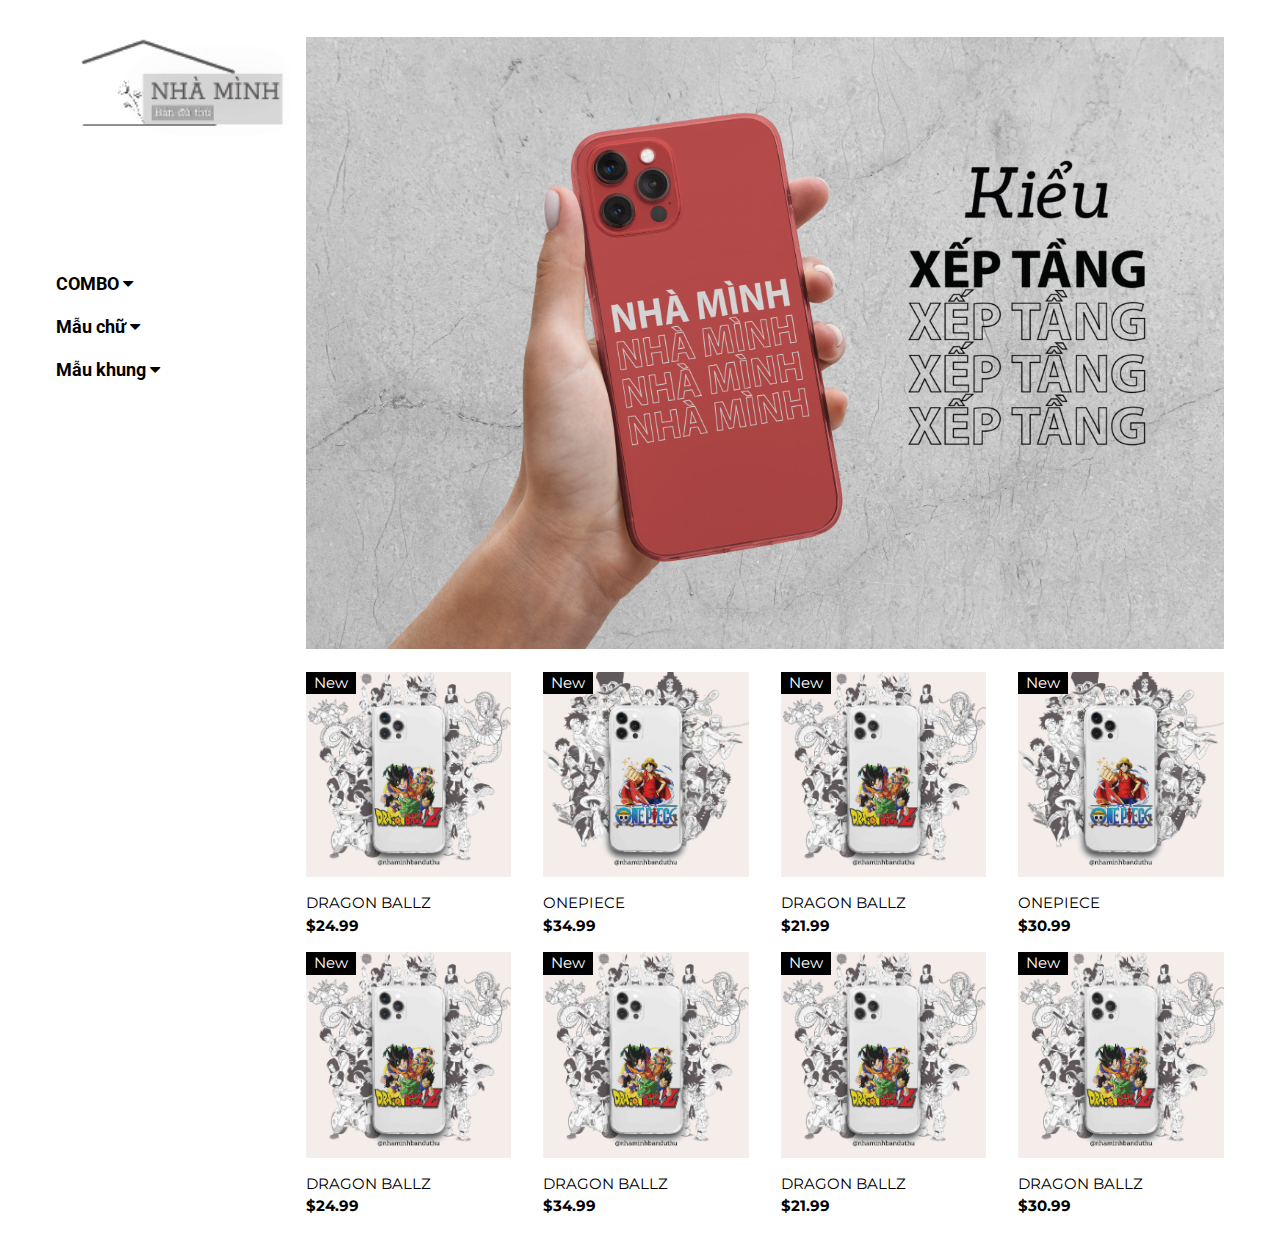
==== commit d5f9cb71: "d" ====
--- a/index.html
+++ b/index.html
@@ -39,6 +39,17 @@
     width: 80%;
     max-width: 500px;
   }
+/* Caption for img*/
+  #caption {
+    margin: auto;
+    display: block;
+    width: 80%;
+    max-width: 700px;
+    text-align: center;
+    color: #ccc;
+    padding: 10px 0;
+    height: 150px;
+  }
 
   /* Add Animation */
   .modal-content,
@@ -246,23 +257,30 @@
   <nav class="w3-sidebar w3-bar-block w3-white w3-collapse w3-top" style="z-index:3;width:250px" id="mySidebar">
     <div class="w3-container w3-display-container w3-padding-16">
       <i onclick="w3_close()" class="fa fa-remove w3-hide-large w3-button w3-display-topright"></i>
-      <a href="index.html"><img src="WEB1/ANHNEN/ava.jpg" alt="LOGO" width="100%"></a>
+      <a href="index.html"><img src="WEB1/ANHNEN/ava.jpg" alt="LOGO" width="130%"></a>
     </div>
     <div class="w3-padding-64 w3-large w3-text-gray" style="font-weight:bold">
-
       <a onclick="myAccFunc()" href="javascript:void(0)" class="w3-button w3-block w3-white w3-left-align">
+        COMBO <i class="fa fa-caret-down"></i>
+      </a>
+      <div id="demoAcc" class="w3-bar-block w3-hide w3-padding-large w3-medium">
+        <a href="#" class="w3-bar-item w3-button">Mua 1 tặng 1</a>
+        <a href="#" class="w3-bar-item w3-button">Couple</a>
+      </div>
+
+      <a onclick="myAccFunc1()" href="javascript:void(0)" class="w3-button w3-block w3-white w3-left-align">
         Mẫu chữ <i class="fa fa-caret-down"></i>
       </a>
-      <div id="demoAcc" class="w3-bar-block w3-hide w3-padding-large w3-medium">
+      <div id="demoAcc1" class="w3-bar-block w3-hide w3-padding-large w3-medium">
         <a href="#" class="w3-bar-item w3-button">Cầu vồng</a>
         <a href="#" class="w3-bar-item w3-button">Line</a>
         <a href="#" class="w3-bar-item w3-button">Xếp tầng</a>
       </div>
 
-      <a onclick="myAccFunc1()" href="javascript:void(0)" class="w3-button w3-block w3-white w3-left-align">
+      <a onclick="myAccFunc2()" href="javascript:void(0)" class="w3-button w3-block w3-white w3-left-align">
         Mẫu khung <i class="fa fa-caret-down"></i>
       </a>
-      <div id="demoAcc1" class="w3-bar-block w3-hide w3-padding-large w3-medium">
+      <div id="demoAcc2" class="w3-bar-block w3-hide w3-padding-large w3-medium">
         <a href="#" class="w3-bar-item w3-button">Khung đơn</a>
         <a href="#" class="w3-bar-item w3-button">Khung nhiều</a>
       </div>
@@ -318,7 +336,16 @@
           <img src="WEB1/ANHNEN/4.jpg" style="width:100%">
 
         </div>
-
+        <div class="mySlides fade">
+
+          <img src="WEB1/ANHNEN/5.jpg" style="width:100%">
+
+        </div>
+        <div class="mySlides fade">
+
+          <img src="WEB1/ANHNEN/6.jpg" style="width:100%">
+
+        </div>
 
       </div>
 
@@ -365,8 +392,8 @@
       <div class="w3-col l3 s6">
         <div class="w3-container">
           <div class="w3-display-container">
-            <img id="img_01" onclick="zoom_img(img_01)" src="WEB1/SALE/1.jpg" style="width:100%">
-            <span class="w3-tag w3-display-topleft">Sale</span>
+            <img id="img_01" alt="DRAGON BALLZ" onclick="zoom_img(img_01)" src="WEB1/SALE/1.jpg" style="width:100%">
+            <span class="w3-tag w3-display-topleft">New</span>
 
           </div>
           <p>DRAGON BALLZ<br><b>$24.99</b></p>
@@ -376,8 +403,8 @@
       <div class="w3-col l3 s6">
         <div class="w3-container">
           <div class="w3-display-container">
-            <img id="img_02" onclick="zoom_img(img_02)" src="WEB1/SALE/3.jpg" style="width:100%">
-            <span class="w3-tag w3-display-topleft">Sale</span>
+            <img id="img_02" alt="ONEPIECE" onclick="zoom_img(img_02)" src="WEB1/SALE/3.jpg" style="width:100%">
+            <span class="w3-tag w3-display-topleft">New</span>
           </div>
           <p>ONEPIECE<br><b>$34.99</b></p>
         </div>
@@ -386,8 +413,8 @@
       <div class="w3-col l3 s6">
         <div class="w3-container">
           <div class="w3-display-container">
-            <img id="img_03" onclick="zoom_img(img_03)" src="WEB1/SALE/1.jpg" style="width:100%">
-            <span class="w3-tag w3-display-topleft">Sale</span>
+            <img id="img_03" alt="DRAGON BALLZ" onclick="zoom_img(img_03)" src="WEB1/SALE/1.jpg" style="width:100%">
+            <span class="w3-tag w3-display-topleft">New</span>
           </div>
           <p>DRAGON BALLZ<br><b>$21.99</b></p>
         </div>
@@ -396,8 +423,8 @@
       <div class="w3-col l3 s6">
         <div class="w3-container">
           <div class="w3-display-container">
-            <img id="img_04" onclick="zoom_img(img_04)" src="WEB1/SALE/3.jpg" style="width:100%">
-            <span class="w3-tag w3-display-topleft">Sale</span>
+            <img id="img_04" alt="ONEPIECE" onclick="zoom_img(img_04)" src="WEB1/SALE/3.jpg" style="width:100%">
+            <span class="w3-tag w3-display-topleft">New</span>
 
           </div>
           <p>ONEPIECE<br><b>$30.99</b></p>
@@ -408,8 +435,8 @@
       <div class="w3-col l3 s6">
         <div class="w3-container">
           <div class="w3-display-container">
-            <img id="img_05" onclick="zoom_img(img_05)" src="WEB1/SALE/1.jpg" style="width:100%">
-            <span class="w3-tag w3-display-topleft">Sale</span>
+            <img id="img_05" alt="DRAGON BALLZ" onclick="zoom_img(img_05)" src="WEB1/SALE/1.jpg" style="width:100%">
+            <span class="w3-tag w3-display-topleft">New</span>
 
           </div>
           <p>DRAGON BALLZ<br><b>$24.99</b></p>
@@ -419,8 +446,8 @@
       <div class="w3-col l3 s6">
         <div class="w3-container">
           <div class="w3-display-container">
-            <img id="img_06" onclick="zoom_img(img_06)" src="WEB1/SALE/1.jpg" style="width:100%">
-            <span class="w3-tag w3-display-topleft">Sale</span>
+            <img id="img_06" alt="DRAGON BALLZ" onclick="zoom_img(img_06)" src="WEB1/SALE/1.jpg" style="width:100%">
+            <span class="w3-tag w3-display-topleft">New</span>
 
           </div>
           <p>DRAGON BALLZ<br><b>$34.99</b></p>
@@ -430,8 +457,8 @@
       <div class="w3-col l3 s6">
         <div class="w3-container">
           <div class="w3-display-container">
-            <img id="img_07" onclick="zoom_img(img_07)" src="WEB1/SALE/1.jpg" style="width:100%">
-            <span class="w3-tag w3-display-topleft">Sale</span>
+            <img id="img_07" alt="DRAGON BALLZ" onclick="zoom_img(img_07)" src="WEB1/SALE/1.jpg" style="width:100%">
+            <span class="w3-tag w3-display-topleft">New</span>
 
           </div>
           <p>DRAGON BALLZ<br><b>$21.99</b></p>
@@ -441,8 +468,8 @@
       <div class="w3-col l3 s6">
         <div class="w3-container">
           <div class="w3-display-container">
-            <img id="img_08" onclick="zoom_img(img_08)" src="WEB1/SALE/1.jpg" style="width:100%">
-            <span class="w3-tag w3-display-topleft">Sale</span>
+            <img id="img_08" alt="DRAGON BALLZ" onclick="zoom_img(img_08)" src="WEB1/SALE/1.jpg" style="width:100%">
+            <span class="w3-tag w3-display-topleft">New</span>
 
           </div>
           <p>DRAGON BALLZ<br><b>$30.99</b></p>
@@ -452,19 +479,21 @@
 
     <!-- zoom function -->
     <!-- The Modal -->
-    <div id="myModal" class="modal" onclick="close_zoom(myModal)" > 
+    <div id="myModal" class="modal" onclick="close_zoom(myModal)">
       <span class="close" onclick="close_zoom(myModal)">&times;</span>
       <img class="modal-content" id="img01">
+      <div id="caption"></div>
     </div>
 
     <script>
       // Get the modal
-      
+
 
       // Get the image and insert it inside the modal - use its "alt" text as a caption
       function zoom_img(img_id) {
         var modal = document.getElementById("myModal");
         var modalImg = document.getElementById("img01");
+        var captionText = document.getElementById("caption");
         modal.style.display = "block";
         modalImg.src = img_id.src;
         captionText.innerHTML = img_id.alt;
@@ -473,7 +502,7 @@
       // Get the <span> element that closes the modal
       var span = document.getElementsByClassName("close")[0];
       // When the user clicks on <span> (x), close the modal
-      function close_zoom (id_modal) {
+      function close_zoom(id_modal) {
         id_modal.style.display = "none";
       }
     </script>
@@ -499,6 +528,15 @@
         }
       }
 
+      function myAccFunc2() {
+        var x = document.getElementById("demoAcc2");
+        if (x.className.indexOf("w3-show") == -1) {
+          x.className += " w3-show";
+        } else {
+          x.className = x.className.replace(" w3-show", "");
+        }
+      }
+
       // Click on the "Jeans" link on page load to open the accordion for demo purposes
       document.getElementById("myBtn").click();
 
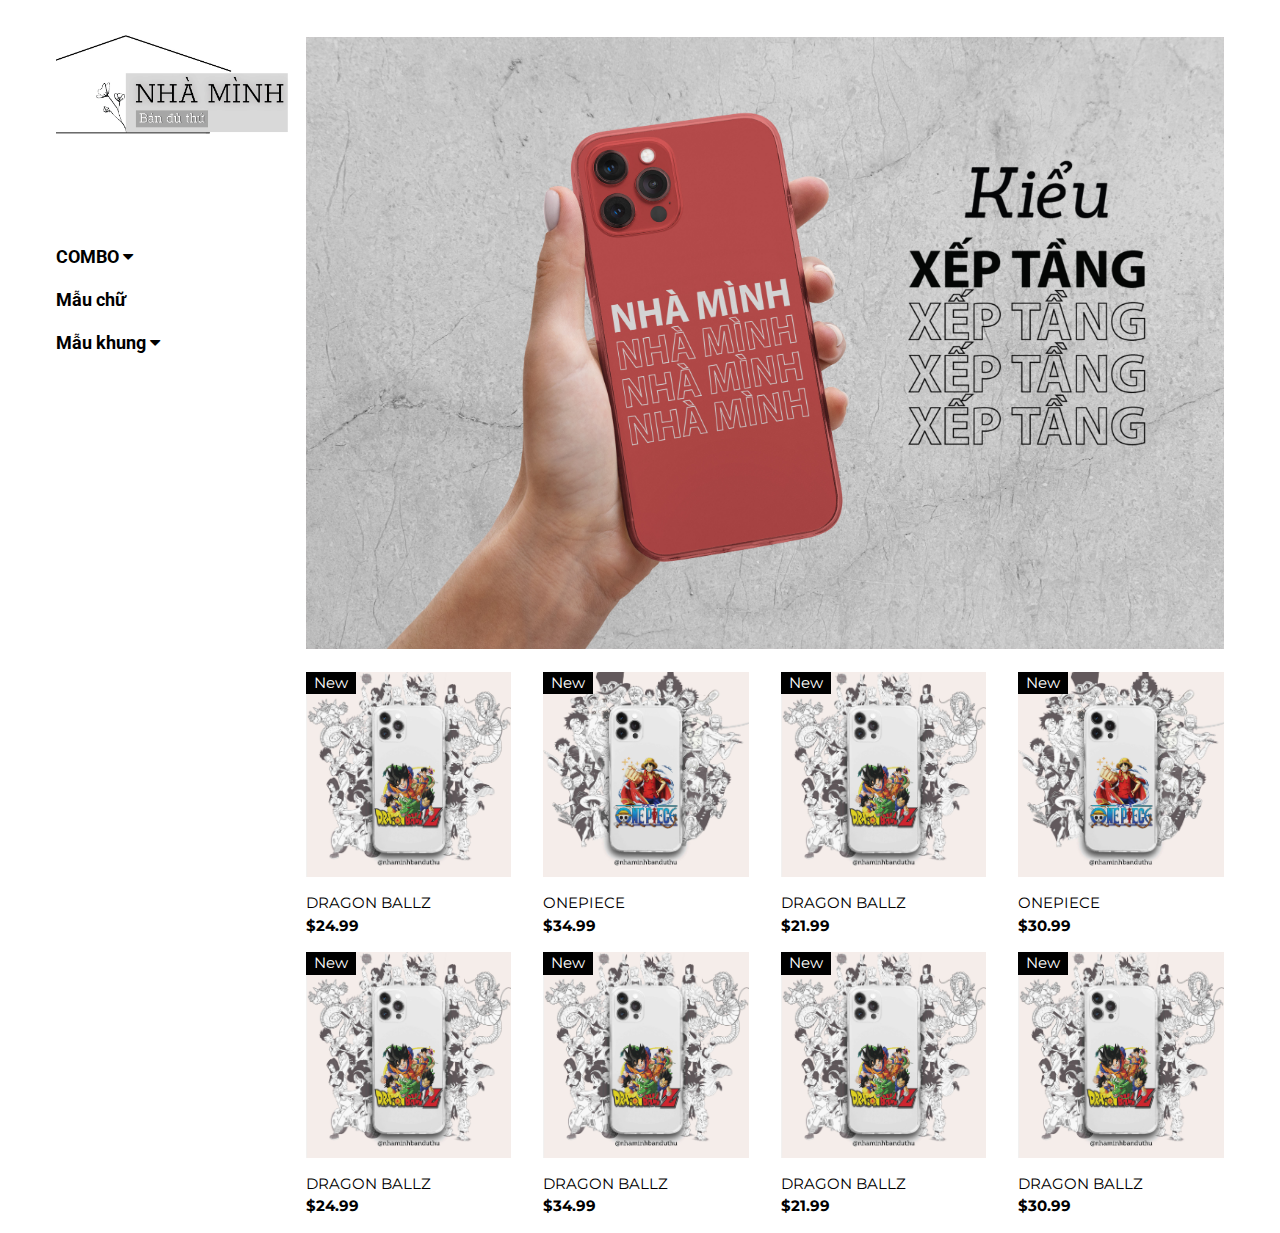
==== commit 8b865d1e: "ád" ====
--- a/index.html
+++ b/index.html
@@ -257,7 +257,7 @@
   <nav class="w3-sidebar w3-bar-block w3-white w3-collapse w3-top" style="z-index:3;width:250px" id="mySidebar">
     <div class="w3-container w3-display-container w3-padding-16">
       <i onclick="w3_close()" class="fa fa-remove w3-hide-large w3-button w3-display-topright"></i>
-      <a href="index.html"><img src="WEB1/ANHNEN/ava.jpg" alt="LOGO" width="130%"></a>
+      <a href="index.html"><img src="WEB1/ANHNEN/ava.jpg" alt="LOGO" width="110%"></a>
     </div>
     <div class="w3-padding-64 w3-large w3-text-gray" style="font-weight:bold">
       <a onclick="myAccFunc()" href="javascript:void(0)" class="w3-button w3-block w3-white w3-left-align">
@@ -268,21 +268,16 @@
         <a href="#" class="w3-bar-item w3-button">Couple</a>
       </div>
 
-      <a onclick="myAccFunc1()" href="javascript:void(0)" class="w3-button w3-block w3-white w3-left-align">
-        Mẫu chữ <i class="fa fa-caret-down"></i>
+      <a href="mauchu.html" class="w3-button w3-block w3-white w3-left-align">
+        Mẫu chữ
       </a>
-      <div id="demoAcc1" class="w3-bar-block w3-hide w3-padding-large w3-medium">
-        <a href="#" class="w3-bar-item w3-button">Cầu vồng</a>
-        <a href="#" class="w3-bar-item w3-button">Line</a>
-        <a href="#" class="w3-bar-item w3-button">Xếp tầng</a>
-      </div>
 
       <a onclick="myAccFunc2()" href="javascript:void(0)" class="w3-button w3-block w3-white w3-left-align">
         Mẫu khung <i class="fa fa-caret-down"></i>
       </a>
       <div id="demoAcc2" class="w3-bar-block w3-hide w3-padding-large w3-medium">
-        <a href="#" class="w3-bar-item w3-button">Khung đơn</a>
-        <a href="#" class="w3-bar-item w3-button">Khung nhiều</a>
+        <a href="maukhungdon.html" class="w3-bar-item w3-button">Khung đơn</a>
+        <a href="#" class="w3-bar-item w3-button">Khung lưới</a>
       </div>
 
     </div>
